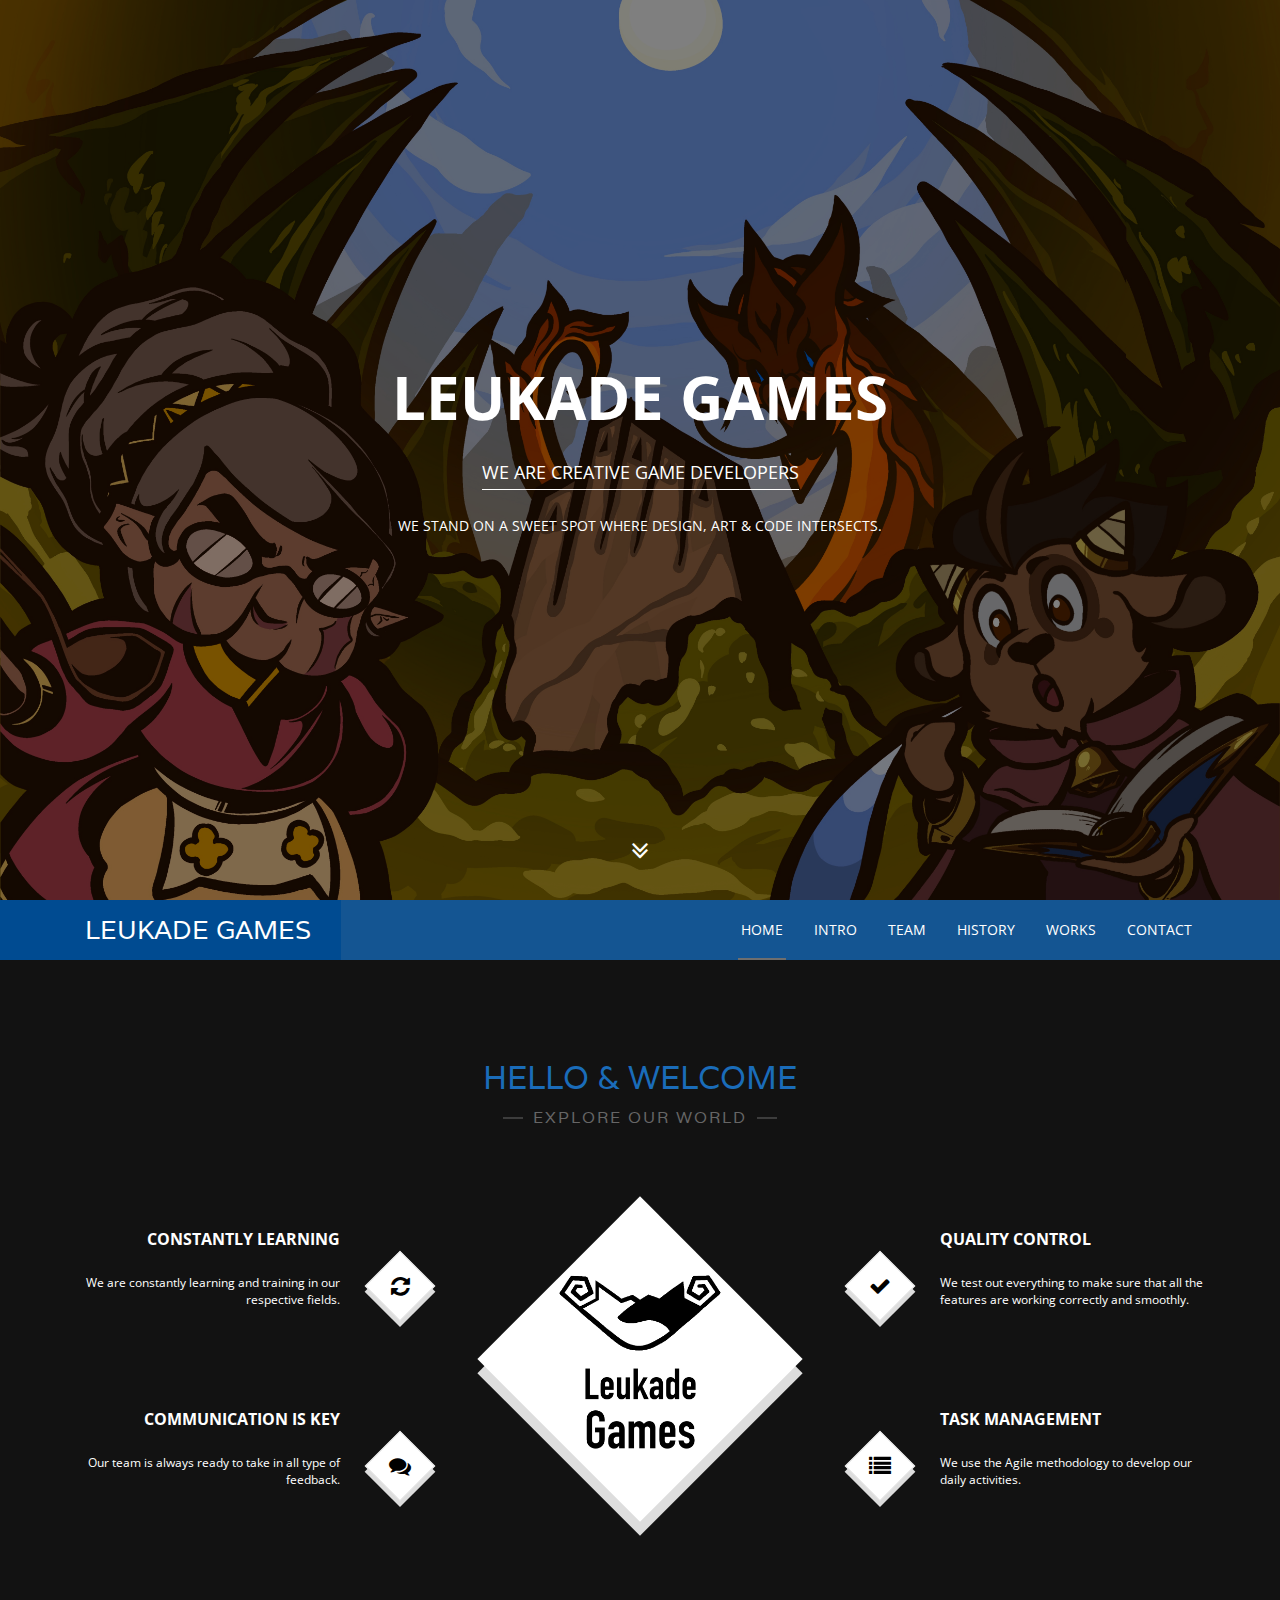
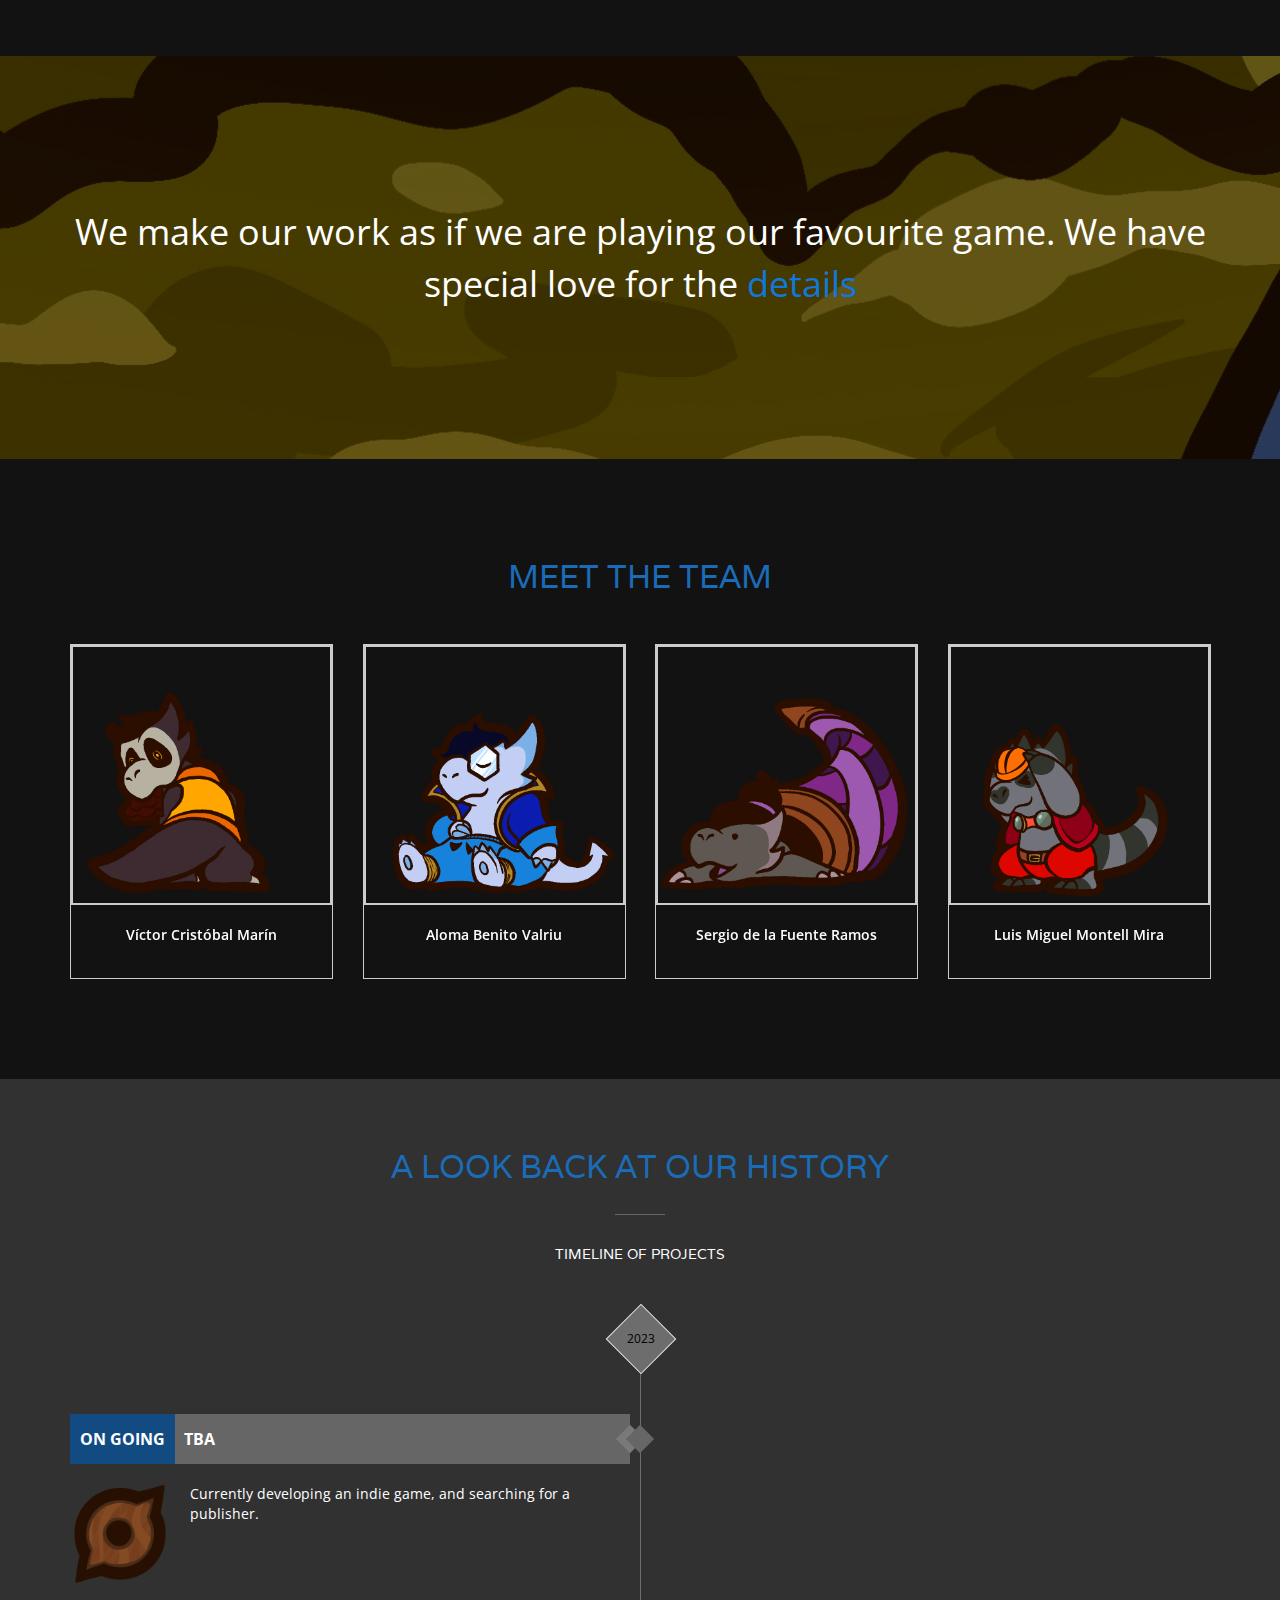
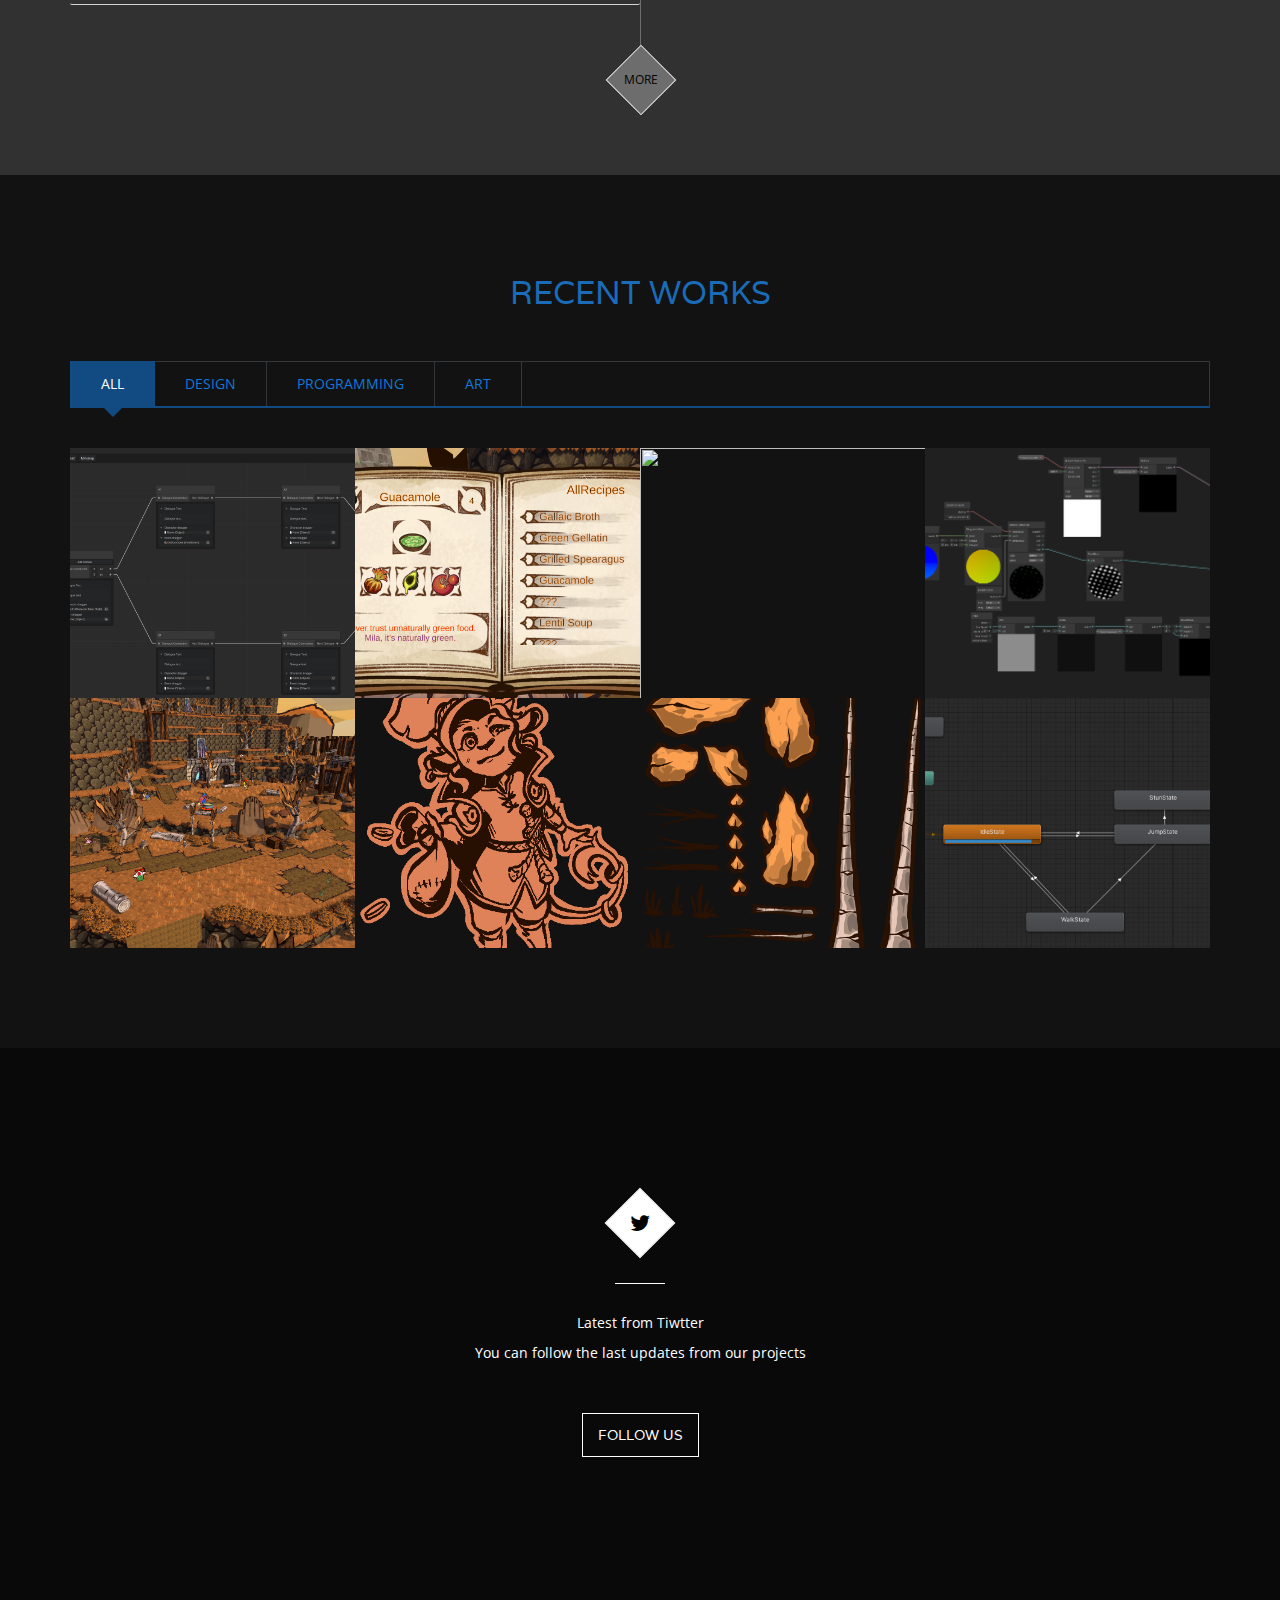
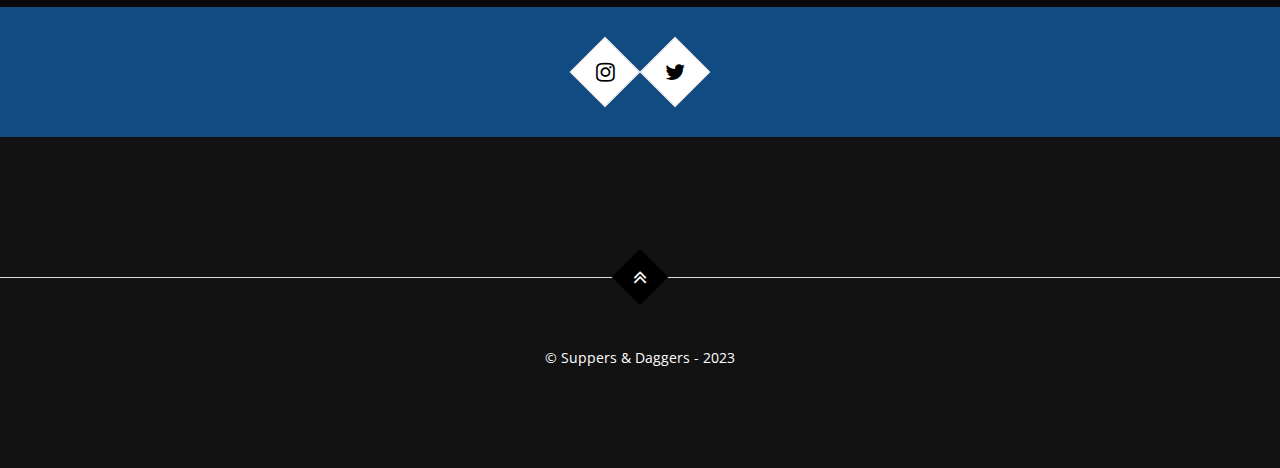
==== index.html @ 5204b0ca "Publish of the web" ====
<!DOCTYPE html>
<html lang="en">
<head>

    <!-- Basic Page Needs
    ================================================== -->
    <meta http-equiv="Content-Type" content="text/html; charset=utf-8">
    <meta http-equiv="X-UA-Compatible" content="IE=edge">

    <title>Leukade Games</title>

    <meta name="description" content="">
    <meta name="author" content="">
    <meta name="keywords" content="">

    <!-- Mobile Specific Metas
    ================================================== -->
    <meta name="viewport" content="width=device-width, minimum-scale=1.0">
    <meta name="apple-mobile-web-app-capable" content="yes">

    <!-- Fonts -->
    <link href="https://fonts.googleapis.com/css?family=Open+Sans:300,400,600,700|Varela" rel="stylesheet">

    <!-- Favicon
    ================================================== -->
    <!-- <link rel="apple-touch-icon" sizes="144x144" href="assets/img/apple-touch-icon.png"> -->
    <!-- <link rel="icon" type="image/png" sizes="32x32" href="assets/img/favicon-32x32.png"> -->
    <!-- <link rel="icon" type="image/png" sizes="16x16" href="assets/img/favicon-16x16.png"> -->
    <link rel="icon" sizes="16x16" href="assets/img/favicon.ico">
    <!-- <link rel="manifest" href="assets/img/manifest.json"> -->
    <meta name="theme-color" content="#ffffff">

    <!-- Stylesheets
    ================================================== -->
    <!-- Bootstrap core CSS -->
    <link rel="stylesheet" href="assets/css/bootstrap.min.css" />

    <!-- Font Awesome core CSS -->
    <link rel="stylesheet" href="assets/css/font-awesome.min.css" />
    
    <!-- Custom CSS -->
    <link rel="stylesheet" href="assets/css/style.css">

    <!-- HTML5 shim and Respond.js IE8 support of HTML5 elements and media queries -->
    <!--[if lt IE 9]>
    <script src="https://oss.maxcdn.com/libs/html5shiv/3.7.0/html5shiv.js"></script>
    <script src="https://oss.maxcdn.com/libs/respond.js/1.4.2/respond.min.js"></script>
    <![endif]-->

</head>
<body>

    <!-- Hero Section, Background Image change in css -->
    <div id="top" class="hero background-overlay">
    
        <!-- Name & Description -->
        <div class="hero-content">
            <h1>Leukade Games</h1>
            <p class="hero-job"><span>WE ARE CREATIVE GAME DEVELOPERS</span></p>
            <p class="hero-job-desc">WE STAND ON A SWEET SPOT WHERE DESIGN, ART &amp; CODE INTERSECTS. </p>

        </div><!-- /.hero-content -->

        <div class="hero-arrow page-scroll home-arrow-down">
            <a class="" href="#intro"><i class="fa fa-angle-double-down" aria-hidden="true"></i></a>
        </div><!-- /.hero-arrow -->

    </div><!-- /.hero -->
    <!-- End Hero -->

    <!-- Header -->
    <header id="masthead" class="site-header">
        <nav id="primary-navigation" class="site-navigation" data-spy="affix">
            <div class="container">
                <div class="navbar-header page-scroll">

                    <button type="button" class="navbar-toggle collapsed" data-toggle="collapse" data-target="#portfolio-perfect-collapse" aria-expanded="false" >
                        <span class="icon-bar"></span>
                        <span class="icon-bar"></span>
                        <span class="icon-bar"></span>
                    </button>
                    
                    <!-- Name -->
                    <div class="page-scroll site-logo">
                        <a href="#top">Leukade Games</a>
                    </div>

                </div><!-- /.navbar-header -->

                <div class="main-menu collapse navbar-collapse" id="portfolio-perfect-collapse">

                    <!-- Navigation -->
                    <ul class="nav navbar-nav navbar-right">

                        <li class="page-scroll"><a href="#top">Home</a></li>
                        <li class="page-scroll"><a href="#intro">Intro</a></li>
                        <!-- <li class="page-scroll"><a href="#about">About</a></li> -->
                        <!-- <li class="page-scroll"><a href="#services">Services</a></li> -->
                        <li class="page-scroll"><a href="#team">Team</a></li>
                        <li class="page-scroll"><a href="#history">History</a></li>
                        <li class="page-scroll"><a href="#works">Works</a></li>
                        <li class="page-scroll"><a href="#contact">Contact</a></li>
                        
                    </ul><!-- /.navbar-nav -->

                </div><!-- /.navbar-collapse -->
            </div>
        </nav><!-- /.primary-navigation -->
    </header><!-- /#header -->
    <!-- End Header -->

    <!-- Main content -->
    <main id="main" class="site-main">

        <!-- Hello section -->
		<section class="site-section section-hello" id="intro">
			<div class="container">
				<h2>HELLO &amp; WELCOME</h2>
				<p class="section-subtitle"><span>EXPLORE OUR WORLD</span></p>
				<div class="row">
					<div class="col-sm-4">
						<div class="main-service text-right">
							<div class="rectangle">
								<i class="fa fa-refresh" aria-hidden="true"></i>
							</div><!-- /.rectangle -->
							<h3>Constantly Learning</h3>
							<p>We are constantly learning and training in our respective fields.</p>
						</div><!-- /.main-service -->
                        <div class="main-service text-right">
                            <div class="rectangle">
                                <i class="fa fa-comments" aria-hidden="true"></i>
                            </div>
                            <h3>Communication Is Key</h3>
                            <p>Our team is always ready to take in all type of feedback.</p>
                        </div><!-- /.main-service -->
					</div>
					<div class="col-sm-4">
						<div class="big-rectangle">
							<img width="90%" src="assets/img/leukade-logo.PNG" alt="">
						</div><!-- /.big-rectangle -->
					</div>
					<div class="col-sm-4">
                        <div class="main-service text-left">
                            <div class="rectangle">
                                <i class="fa fa-check" aria-hidden="true"></i>
                            </div>
                            <h3>Quality Control</h3>
                            <p>We test out everything to make sure that all the features are working correctly and smoothly.</p>
                        </div><!-- /.main-service -->
						<div class="main-service text-left">
							<div class="rectangle">
								<i class="fa fa-list" aria-hidden="true"></i>
							</div><!-- /.rectangle -->
							<h3>Task Management</h3>
							<p>We use the Agile methodology to develop our daily activities.</p>
						</div><!-- /.main-service -->
					</div>
				</div>
			</div>
		</section><!-- /.section-hello -->
        <!-- End Hello section -->

        <!-- Quote section -->
		<section class="section-background section-quote background-overlay text-center">
			<div class="container">
				<p>We make our work as if we are playing our favourite game. We have special love for the <span>details</span></p>
			</div>
		</section><!-- /.section-quote -->
        <!-- End Quote section -->

        <!-- Team section -->
        <section class="site-section section-team" id="team">
            <div class="container">
                <h2>MEET THE TEAM</h2>
                <!-- <p class="section-subtitle"><span>This is the team that is working with me</span></p> -->
                
                <div class="team">
                    <div class="row">   
                        <!-- Team Member --> 
                        <div class="col-md-3 col-xs-6">
                            <div class="team-member">
                                <div class="flipper">
                                    <div class="team-member-front">
                                        <div class="team-member-thumb">
                                            <img src="assets/img/employee-1.png" class="img-res" alt="">
                                        </div>  <!-- /.team-member-thumb -->
                                        <p class="team-member-front-name">Víctor Cristóbal Marín</p>
                                    </div><!-- /.team-member-front -->
                                    <div class="team-member-back">
                                        <div class="team-member-info">
                                            <h3 class="team-member-back-name">VÍCTOR CRISTÓBAL MARÍN</h3>
                                            <p class="team-member-back-position">Game Designer & Artist</p>
                                            <p class="team-member-back-info">WAH!</p>
                                            <div class="social-icons small">
                                                <!-- <a href="#" class="rectangle"><i class="fa fa-facebook"></i></a> -->
                                                <!-- <a href="#" class="rectangle"><i class="fa fa-twitter"></i></a> -->
                                                <a href="https://www.linkedin.com/in/víctor-cristóbal-31164023a/" class="rectangle"><i class="fa fa-linkedin"></i></a>
                                                <!-- <a href="#" class="rectangle"><i class="fa fa-dribbble"></i></a> -->
                                            </div>
                                        </div><!-- /.team-member-back-info -->
                                    </div><!-- /.team-member-back -->  
                                </div>         
                            </div><!-- /.team-member -->       
                        </div>
                        <!-- Team Member --> 
                        <div class="col-md-3 col-xs-6">
                            <div class="team-member">
                                <div class="flipper">
                                    <div class="team-member-front">
                                        <div class="team-member-thumb">
                                            <img src="assets/img/employee-2.png" class="img-res" alt="">
                                        </div>  <!-- /.team-member-thumb -->
                                        <p class="team-member-front-name">Aloma Benito Valriu</p>
                                    </div><!-- /.team-member-front -->
                                    <div class="team-member-back">
                                        <div class="team-member-info">
                                            <h3 class="team-member-back-name">ALOMA BENITO VALRIU</h3>
                                            <p class="team-member-back-position">Game Designer &amp; Narrative Designer</p>
                                            <p class="team-member-back-info">WAH!</p>
                                            <div class="social-icons small">
                                                <!-- <a href="#" class="rectangle"><i class="fa fa-facebook"></i></a> -->
                                                <!-- <a href="#" class="rectangle"><i class="fa fa-twitter"></i></a> -->
                                                <a href="https://www.linkedin.com/in/aloma-benito-valriu-0a3013254/" class="rectangle"><i class="fa fa-linkedin"></i></a>
                                                <!-- <a href="#" class="rectangle"><i class="fa fa-dribbble"></i></a> -->
                                            </div>
                                        </div><!-- /.team-member-back-info -->
                                    </div><!-- /.team-member-back -->  
                                </div>         
                            </div><!-- /.team-member -->       
                        </div>
                        <!-- Team Member --> 
                        <div class="col-md-3 col-xs-6">
                            <div class="team-member">
                                <div class="flipper">
                                    <div class="team-member-front">
                                        <div class="team-member-thumb">
                                            <img src="assets/img/employee-3.png" class="img-res" alt="">
                                        </div>  <!-- /.team-member-thumb -->
                                        <p class="team-member-front-name">Sergio de la Fuente Ramos</p>
                                    </div><!-- /.team-member-front -->
                                    <div class="team-member-back">
                                        <div class="team-member-info">
                                            <h3 class="team-member-back-name">SERGIO DE LA FUENTE RAMOS</h3>
                                            <p class="team-member-back-position">Game Programmer & Game Designer</p>
                                            <p class="team-member-back-info">WAH!</p>
                                            <div class="social-icons small">
                                                <!-- <a href="#" class="rectangle"><i class="fa fa-facebook"></i></a> -->
                                                <!-- <a href="#" class="rectangle"><i class="fa fa-twitter"></i></a> -->
                                                <a href="https://www.linkedin.com/in/sergio-de-la-fuente-ramos-8739a3211/" class="rectangle"><i class="fa fa-linkedin"></i></a>
                                                <!-- <a href="#" class="rectangle"><i class="fa fa-dribbble"></i></a> -->
                                            </div>
                                        </div><!-- /.team-member-back-info -->
                                    </div><!-- /.team-member-back -->  
                                </div>         
                            </div><!-- /.team-member -->       
                        </div>
                        <!-- Team Member --> 
                        <div class="col-md-3 col-xs-6">
                            <div class="team-member">
                                <div class="flipper">
                                    <div class="team-member-front">
                                        <div class="team-member-thumb">
                                            <img src="assets/img/employee-4.png" class="img-res" alt="">
                                        </div>  <!-- /.team-member-thumb -->
                                        <p class="team-member-front-name">Luis Miguel Montell Mira</p>
                                    </div><!-- /.team-member-front -->
                                    <div class="team-member-back">
                                        <div class="team-member-info">
                                            <h3 class="team-member-back-name">LUIS MIGUEL MONTELL MIRA</h3>
                                            <p class="team-member-back-position">Game Programmer</p>
                                            <p class="team-member-back-info">WAH!</p>
                                            <div class="social-icons small">
                                                <!-- <a href="#" class="rectangle"><i class="fa fa-facebook"></i></a> -->
                                                <!-- <a href="#" class="rectangle"><i class="fa fa-twitter"></i></a> -->
                                                <a href="https://www.linkedin.com/in/luis-miguel-montell-mira-256941230/" class="rectangle"><i class="fa fa-linkedin"></i></a>
                                                <!-- <a href="#" class="rectangle"><i class="fa fa-dribbble"></i></a> -->
                                            </div>
                                        </div><!-- /.team-member-back-info -->
                                    </div><!-- /.team-member-back -->  
                                </div>         
                            </div><!-- /.team-member -->       
                        </div>
                    </div>
                </div><!-- /.team -->   
            </div>
        </section><!-- /.section-team -->
        <!-- End Team section -->

        <!-- History section --> 
        <section class="site-section section-history" id="history">
            <div class="container">          
                <div class="text-center section-diff-title">     
                    <h2>A Look Back At Our History</h2>
                    <p>Timeline Of Projects</p>
                </div> 
                <!-- Timeline --> 
                <ul class="timeline">
                    <!-- Timeline badge --> 
                    <li class="timeline-start">
                        <div class="rectangle"><span>2023</span></div>
                    </li><!-- /.timeline-start -->

                    <!-- Timeline job & description  --> 
                    <li>
                        <div class="rectangle timeline-rectangle"></div>
                        <div class="timeline-panel">
                            <div class="timeline-heading">
                                <div class="timeline-date">
                                    <p>On going</p>
                                </div><!-- /.timeline-date -->
                                <div class="timeline-position">
                                    <p>TBA</p>
                                </div><!-- /.timeline-position -->
                            </div><!-- /.timeline-heading -->
                            <div class="timeline-body">
                                <div class="timeline-body-thumb">
                                    <img src="assets/img/AppIcon.png" class="img-res" alt="">
                                </div><!-- /.timeline-body-thumb -->
                                <p>Currently developing an indie game, and searching for a publisher.</p>
                            </div><!-- /.timeline-body -->
                        </div><!-- /.timeline-panel -->
                    </li>

                    <!-- Timeline Badge  --> 
                    <li class="timeline-end">
                        <div class="rectangle"><span>More</span></div>
                    </li><!-- /.timeline-end -->
                </ul><!-- /.timeline -->
            </div>
        </section><!-- /.section-history -->
        <!-- End History section --> 

        <!-- Portfolio/Works section --> 
        <section class="site-section section-works" id="works">
            <div class="container">
                <h2>RECENT WORKS</h2>
                <!-- <p class="section-subtitle"><span>OUR CLIENTS LOVE US! READ WHAT THEY HAVE TO SAY</span></p> -->

                <div class="portfolio">
                    <ul class="portfolio-sorting list-inline">
                        <li><a href="#" class=" active" data-group="all">all</a></li>
                        <li><a href="#" class="" data-group="design">Design</a></li>
                        <li><a href="#" class="" data-group="programming">Programming</a></li>
                        <li><a href="#" class="" data-group="art">Art</a></li>
                    </ul><!-- /.portfolio-sorting  -->

                    <div id="grid">
                        
                        <!-- Portfolio item --> 
                        <div class="col-md-3 col-sm-4 col-xs-6" data-groups='["programming"]'>
                            <div class="portfolio-item">
                                <div class="portfolio-item-thumb">
                                    <img src="assets/img/DialogueGraph.png" alt="" class="img-res">
                                    <!-- <a href="#" class="rectangle" data-toggle="modal" data-target="#portfolioItem1">
                                        <i class="fa fa-plus"></i>
                                    </a> -->
                                </div><!-- /.portfolio-item-thumb  -->
                                <div class="portfolio-info">
                                    <h3>Dialogue System</h3>
                                    <p>Programming</p>
                                </div><!-- /.portfolio-info  -->
                            </div>
                        </div><!-- /.col-md-3  -->
                        <!-- Portfolio item -->
                        <div class="col-md-3 col-sm-4 col-xs-6" data-groups='["design"]'>
                            <div class="portfolio-item">
                                <div class="portfolio-item-thumb">
                                    <img src="assets/img/UIDesign.png" alt="" class="img-res">
                                    <!-- <a href="#" class="rectangle" data-toggle="modal" data-target="#portfolioItem3">
                                        <i class="fa fa-plus"></i>
                                    </a> -->
                                </div><!-- /.portfolio-item-thumb  -->
                                <div class="portfolio-info">
                                    <h3>UI Design</h3>
                                    <p>Design</p>
                                </div><!-- /.portfolio-info  -->
                            </div>
                        </div><!-- /.col-md-3  -->
                        <div class="col-md-3 col-sm-4 col-xs-6" data-groups='["art"]'>
                            <div class="portfolio-item">
                                <div class="portfolio-item-thumb">
                                    <img src="assets/img/Sprite.png" alt="" class="img-res">
                                    <!-- <a href="#" class="rectangle" data-toggle="modal" data-target="#portfolioItem6">
                                        <i class="fa fa-plus"></i>
                                    </a> -->
                                </div><!-- /.portfolio-item-thumb  -->
                                <div class="portfolio-info">
                                    <h3>Sprites</h3>
                                    <p>Art</p>
                                </div><!-- /.portfolio-info  -->
                            </div>
                        </div><!-- /.col-md-3  -->
                        <!-- Portfolio item -->
                        <div class="col-md-3 col-sm-4 col-xs-6" data-groups='["programming"]'>
                            <div class="portfolio-item">
                                <div class="portfolio-item-thumb">
                                    <img src="assets/img/Shaders.png" alt="" class="img-res">
                                    <!-- <a href="#" class="rectangle" data-toggle="modal" data-target="#portfolioItem4">
                                        <i class="fa fa-plus"></i>
                                    </a> -->
                                </div><!-- /.portfolio-item-thumb  -->
                                <div class="portfolio-info">
                                    <h3>Shaders</h3>
                                    <p>Programming</p>
                                </div><!-- /.portfolio-info  -->
                            </div>
                        </div><!-- /.col-md-3  -->
                        <!-- Portfolio item -->
                        <div class="col-md-3 col-sm-4 col-xs-6" data-groups='["design"]'>
                            <div class="portfolio-item">
                                <div class="portfolio-item-thumb">
                                    <img src="assets/img/World Building.png" alt="" class="img-res">
                                    <!-- <a href="#" class="rectangle" data-toggle="modal" data-target="#portfolioItem5">
                                        <i class="fa fa-plus"></i>
                                    </a> -->
                                </div><!-- /.portfolio-item-thumb  -->
                                <div class="portfolio-info">
                                    <h3>World Building</h3>
                                    <p>Design</p>
                                </div><!-- /.portfolio-info  -->
                            </div>
                        </div><!-- /.col-md-3  -->
                        <!-- Portfolio item -->
                        <div class="col-md-3 col-sm-4 col-xs-6" data-groups='["art"]'>
                            <div class="portfolio-item">
                                <div class="portfolio-item-thumb">
                                    <img src="assets/img/Concepts.png" alt="" class="img-res">
                                    <!-- <a href="#" class="rectangle" data-toggle="modal" data-target="#portfolioItem6">
                                        <i class="fa fa-plus"></i>
                                    </a> -->
                                </div><!-- /.portfolio-item-thumb  -->
                                <div class="portfolio-info">
                                    <h3>Concepts</h3>
                                    <p>Art</p>
                                </div><!-- /.portfolio-info  -->
                            </div>
                        </div><!-- /.col-md-3  -->
                        <!-- Portfolio item -->
                        <div class="col-md-3 col-sm-4 col-xs-6" data-groups='["art"]'>
                            <div class="portfolio-item">
                                <div class="portfolio-item-thumb">
                                    <img src="assets/img/Environment.png" alt="" class="img-res">
                                    <!-- <a href="#" class="rectangle" data-toggle="modal" data-target="#portfolioItem7">
                                        <i class="fa fa-plus"></i>
                                    </a> -->
                                </div><!-- /.portfolio-item-thumb  -->
                                <div class="portfolio-info">
                                    <h3>Environment</h3>
                                    <p>Art</p>
                                </div><!-- /.portfolio-info  -->
                            </div>
                        </div><!-- /.col-md-3  -->
                        <!-- Portfolio item -->
                        <div class="col-md-3 col-sm-4 col-xs-6" data-groups='["programming"]'>
                            <div class="portfolio-item">
                                <div class="portfolio-item-thumb">
                                    <img src="assets/img/Animator.png" alt="" class="img-res">
                                    <!-- <a href="#" class="rectangle" data-toggle="modal" data-target="#portfolioItem8">
                                        <i class="fa fa-plus"></i>
                                    </a> -->
                                </div><!-- /.portfolio-item-thumb  -->
                                <div class="portfolio-info">
                                    <h3>Animator</h3>
                                    <p>Programming</p>
                                </div><!-- /.portfolio-info  -->
                            </div>
                        </div><!-- /.col-md-3  -->

                    </div><!-- /#grid -->
                </div>
            </div>
        </section><!-- /.section-works -->
        <!-- End Works section --> 

        <!-- Twitter section --> 
        <section class="section-background section-twitter background-overlay text-center">
            <div class="container">
                <div class="rectangle">
                    <i class="fa fa-twitter"></i>
                </div>
                <p>Latest from Tiwtter</p>
                <p>You can follow the last updates from our projects</p>
                <a href="https://x.com/Suppers_Daggers?s=20" class="btn btn-inverted">follow us</a>
            </div>
        </section><!-- /.section-twitter-->
        <!-- End Twitter section --> 

        <!-- Contacts section --> 
        <!-- <section class="site-section section-contact" id="contact">
            <div class="container">
                <h2>CONTACT US</h2>
                <div class="row">
                    <form>
                        <div class="col-md-4">
                            <input class="form-control" type="text" placeholder="Name" required>
                        </div>
                        <div class="col-md-4">
                            <input class="form-control" type="email" placeholder="Email" required>
                        </div>
                        <div class="col-md-4">
                            <input class="form-control" type="text" placeholder="Subject" required>
                        </div>
                        <div class="col-sm-12">
                            <textarea class="form-control" placeholder="Your Message"  required></textarea>
                        </div>

                        <div class="col-sm-12">
                            <button class="btn btn-inverted">Send Message</button>
                        </div>  
                    </form>
                </div>
            </div>
        </section> -->
        <!-- /.section-contact-->
        <!-- End Contacts section --> 
        
        <!-- Social Networks section --> 
        <section class="section-networks blue-bg">
            <div class="container">
                <!-- <a href="#" class="rectangle">
                    <i class="fa fa-facebook"></i>
                </a> -->
                <a href="https://www.instagram.com/suppers_daggers/?utm_source=ig_web_button_share_sheet&igshid=YzAwZjE1ZTI0Zg==" class="rectangle">
                    <i class="fa fa-instagram"></i>
                </a>
                <a href="https://x.com/Suppers_Daggers?s=20" class="rectangle">
                    <i class="fa fa-twitter"></i>
                </a>
                <!-- <a href="" class="rectangle">
                    <i class="fa fa-youtube-play"></i>
                </a> -->
                <!-- <a href="#" class="rectangle">
                    <i class="fa fa-envelope"></i>
                </a>
                <a href="#" class="rectangle">
                    <i class="fa fa-dribbble"></i>
                </a> -->
            </div>
        </section><!-- /.section-networks-->
        <!-- End Social Networks section --> 

    </main><!-- /#main -->
    <!-- End Main content -->

    <!-- Footer --> 
    <footer id="colophon" class="site-footer">

        <div class="container-fluid">
            <div class="page-scroll">
                <a href="#top" class="rectangle">
                    <i class="fa fa-angle-double-up"></i>
                </a>
            </div>

        </div>

        <div class="container text-center">
            <p class="copyright">&copy; Suppers & Daggers - 2023</p>
        </div>

    </footer>
    <!-- /#footer -->
    <!-- End Footer --> 

    <!-- Modals -->
    <div id="portfolioItem1" class="modal fade fade-scale" role="dialog">
        <div class="modal-dialog">
            <div class="modal-content">
                <div class="modal-header">
                    <a class="rectangle" data-dismiss="modal"><i class="fa fa-times"></i></a>
                    <img class="img-res" src="assets/img/portfolio-1.jpg" alt="">
                </div>
                <div class="modal-body">
                    <h4 class="modal-title">Project title</h4>
                    <p>Lorem ipsum dolor sit amet, consectetur adipiscing elit. Donec commodo finibus tristique. Maecenas dignissim condimentum sem eu tincidunt. Curabitur in dui quis magna vestibulum pulvinar a ut urna. Nam pellentesque mattis urna. Aenean eget lectus sit amet turpis facilisis consectetur quis vel ante. Integer in massa ut nibh ultricies sagittis imperdiet in ante. Nam sed turpis vel ante placerat feugiat ac tempus magna. Nam aliquet ullamcorper dolor non hendrerit.</p>
                </div>
                <div class="modal-footer">
                    <a href="#" class="btn">Visit Page</a>
                </div>
            </div><!-- /.modal-content -->
        </div><!-- /.modal-dialog -->
    </div><!-- /.modal -->

    <div id="portfolioItem2" class="modal fade fade-scale" role="dialog">
        <div class="modal-dialog">
            <div class="modal-content">
                <div class="modal-header">
                    <a class="rectangle" data-dismiss="modal"><i class="fa fa-times"></i></a>
                    <img class="img-res" src="assets/img/portfolio-2.jpg" alt="">
                </div>
                <div class="modal-body">
                    <h4 class="modal-title">Project title</h4>
                    <p>Lorem ipsum dolor sit amet, consectetur adipiscing elit. Donec commodo finibus tristique. Maecenas dignissim condimentum sem eu tincidunt. Curabitur in dui quis magna vestibulum pulvinar a ut urna. Nam pellentesque mattis urna. Aenean eget lectus sit amet turpis facilisis consectetur quis vel ante. Integer in massa ut nibh ultricies sagittis imperdiet in ante. Nam sed turpis vel ante placerat feugiat ac tempus magna. Nam aliquet ullamcorper dolor non hendrerit.</p>
                </div>
                <div class="modal-footer">
                    <a href="#" class="btn">Visit Page</a>
                </div>
            </div><!-- /.modal-content -->
        </div><!-- /.modal-dialog -->
    </div><!-- /.modal -->

    <div id="portfolioItem3" class="modal fade fade-scale" role="dialog">
        <div class="modal-dialog">
            <div class="modal-content">
                <div class="modal-header">
                    <a class="rectangle" data-dismiss="modal"><i class="fa fa-times"></i></a>
                    <img class="img-res" src="assets/img/portfolio-4.jpg" alt="">
                </div>
                <div class="modal-body">
                    <h4 class="modal-title">Project title</h4>
                    <p>Lorem ipsum dolor sit amet, consectetur adipiscing elit. Donec commodo finibus tristique. Maecenas dignissim condimentum sem eu tincidunt. Curabitur in dui quis magna vestibulum pulvinar a ut urna. Nam pellentesque mattis urna. Aenean eget lectus sit amet turpis facilisis consectetur quis vel ante. Integer in massa ut nibh ultricies sagittis imperdiet in ante. Nam sed turpis vel ante placerat feugiat ac tempus magna. Nam aliquet ullamcorper dolor non hendrerit.</p>
                </div>
                <div class="modal-footer">
                    <a href="#" class="btn">Visit Page</a>
                </div>
            </div><!-- /.modal-content -->
        </div><!-- /.modal-dialog -->
    </div><!-- /.modal -->

    <div id="portfolioItem4" class="modal fade fade-scale" role="dialog">
        <div class="modal-dialog">
            <div class="modal-content">
                <div class="modal-header">
                    <a class="rectangle" data-dismiss="modal"><i class="fa fa-times"></i></a>
                    <img class="img-res" src="assets/img/portfolio-3.jpg" alt="">
                </div>
                <div class="modal-body">
                    <h4 class="modal-title">Project title</h4>
                    <p>Lorem ipsum dolor sit amet, consectetur adipiscing elit. Donec commodo finibus tristique. Maecenas dignissim condimentum sem eu tincidunt. Curabitur in dui quis magna vestibulum pulvinar a ut urna. Nam pellentesque mattis urna. Aenean eget lectus sit amet turpis facilisis consectetur quis vel ante. Integer in massa ut nibh ultricies sagittis imperdiet in ante. Nam sed turpis vel ante placerat feugiat ac tempus magna. Nam aliquet ullamcorper dolor non hendrerit.</p>
                </div>
                <div class="modal-footer">
                    <a href="#" class="btn">Visit Page</a>
                </div>
            </div><!-- /.modal-content -->
        </div><!-- /.modal-dialog -->
    </div><!-- /.modal -->

    <div id="portfolioItem5" class="modal fade fade-scale" role="dialog">
        <div class="modal-dialog">
            <div class="modal-content">
                <div class="modal-header">
                    <a class="rectangle" data-dismiss="modal"><i class="fa fa-times"></i></a>
                    <img class="img-res" src="assets/img/portfolio-5.jpg" alt="">
                </div>
                <div class="modal-body">
                    <h4 class="modal-title">Project title</h4>
                    <p>Lorem ipsum dolor sit amet, consectetur adipiscing elit. Donec commodo finibus tristique. Maecenas dignissim condimentum sem eu tincidunt. Curabitur in dui quis magna vestibulum pulvinar a ut urna. Nam pellentesque mattis urna. Aenean eget lectus sit amet turpis facilisis consectetur quis vel ante. Integer in massa ut nibh ultricies sagittis imperdiet in ante. Nam sed turpis vel ante placerat feugiat ac tempus magna. Nam aliquet ullamcorper dolor non hendrerit.</p>
                </div>
                <div class="modal-footer">
                    <a href="#" class="btn">Visit Page</a>
                </div>
            </div><!-- /.modal-content -->
        </div><!-- /.modal-dialog -->
    </div><!-- /.modal -->

    <div id="portfolioItem6" class="modal fade fade-scale" role="dialog">
        <div class="modal-dialog">
            <div class="modal-content">
                <div class="modal-header">
                    <a class="rectangle" data-dismiss="modal"><i class="fa fa-times"></i></a>
                    <img class="img-res" src="assets/img/portfolio-6.jpg" alt="">
                </div>
                <div class="modal-body">
                    <h4 class="modal-title">Project title</h4>
                    <p>Lorem ipsum dolor sit amet, consectetur adipiscing elit. Donec commodo finibus tristique. Maecenas dignissim condimentum sem eu tincidunt. Curabitur in dui quis magna vestibulum pulvinar a ut urna. Nam pellentesque mattis urna. Aenean eget lectus sit amet turpis facilisis consectetur quis vel ante. Integer in massa ut nibh ultricies sagittis imperdiet in ante. Nam sed turpis vel ante placerat feugiat ac tempus magna. Nam aliquet ullamcorper dolor non hendrerit.</p>
                </div>
                <div class="modal-footer">
                    <a href="#" class="btn">Visit Page</a>
                </div>
            </div><!-- /.modal-content -->
        </div><!-- /.modal-dialog -->
    </div><!-- /.modal -->

    <div id="portfolioItem7" class="modal fade fade-scale" role="dialog">
        <div class="modal-dialog">
            <div class="modal-content">
                <div class="modal-header">
                    <a class="rectangle" data-dismiss="modal"><i class="fa fa-times"></i></a>
                    <img class="img-res" src="assets/img/portfolio-7.jpg" alt="">
                </div>
                <div class="modal-body">
                    <h4 class="modal-title">Project title</h4>
                    <p>Lorem ipsum dolor sit amet, consectetur adipiscing elit. Donec commodo finibus tristique. Maecenas dignissim condimentum sem eu tincidunt. Curabitur in dui quis magna vestibulum pulvinar a ut urna. Nam pellentesque mattis urna. Aenean eget lectus sit amet turpis facilisis consectetur quis vel ante. Integer in massa ut nibh ultricies sagittis imperdiet in ante. Nam sed turpis vel ante placerat feugiat ac tempus magna. Nam aliquet ullamcorper dolor non hendrerit.</p>
                </div>
                <div class="modal-footer">
                    <a href="#" class="btn">Visit Page</a>
                </div>
            </div><!-- /.modal-content -->
        </div><!-- /.modal-dialog -->
    </div><!-- /.modal -->

    <div id="portfolioItem8" class="modal fade fade-scale" role="dialog">
        <div class="modal-dialog">
            <div class="modal-content">
                <div class="modal-header">
                    <a class="rectangle" data-dismiss="modal"><i class="fa fa-times"></i></a>
                    <img class="img-res" src="assets/img/portfolio-8.jpg" alt="">
                </div>
                <div class="modal-body">
                    <h4 class="modal-title">Project title</h4>
                    <p>Lorem ipsum dolor sit amet, consectetur adipiscing elit. Donec commodo finibus tristique. Maecenas dignissim condimentum sem eu tincidunt. Curabitur in dui quis magna vestibulum pulvinar a ut urna. Nam pellentesque mattis urna. Aenean eget lectus sit amet turpis facilisis consectetur quis vel ante. Integer in massa ut nibh ultricies sagittis imperdiet in ante. Nam sed turpis vel ante placerat feugiat ac tempus magna. Nam aliquet ullamcorper dolor non hendrerit.</p>
                </div>
                <div class="modal-footer">
                    <a href="#" class="btn">Visit Page</a>
                </div>
            </div><!-- /.modal-content -->
        </div><!-- /.modal-dialog -->
    </div><!-- /.modal -->

    <!-- Bootstrap core JavaScript
    ================================================== -->
    <!-- Placed at the end of the document so the pages load faster -->
    <!-- jQuery core js | Do not Delete -->
    <script src="assets/js/jquery.min.js"></script>

    <!-- Bootstrap core js | Do not Delete -->
    <script src="assets/js/bootstrap.min.js"></script>

    <!-- Bootstrap progressbar JS -->
    <script src="assets/js/bootstrap-progressbar.min.js"></script>

    <!-- Count To JS -->
    <script src="assets/js/jquery.countTo.min.js"></script>

    <!-- Easing JS -->
    <script src="assets/js/jquery.easing.min.js"></script>

    <!-- Shuffle JS -->
    <script src="assets/js/jquery.shuffle.min.js"></script>

    <!-- Slick Carousel JS -->
    <script src="assets/js/slick.min.js"></script>

    <!-- Touchswipe JS -->
    <script src="assets/js/touchswipe.min.js"></script>

    <!-- Custom JS -->
    <script src="assets/js/script.js"></script>
  
</body>
</html>
---- assets/css/style.css ----
/*
 * Theme Name: Pixel Perfect Portfolio
 * Author: Pixel Perfect
 * Author URI/Mail: pixelperfectmk@gmail.com
 * Version: 1.0
 */


/* CUSTOM RESETS
================================================== */
a, button {
  -webkit-transition: all 0.25s ease-in-out;
  -o-transition: all 0.25s ease-in-out;
  -moz-transition: all 0.25s ease-in-out;
  transition: all 0.25s ease-in-out;
  cursor: pointer;
  outline: 0 none;
  color: #1078da;
}

a:hover, a:focus {
  outline: 0 none;
  text-decoration: none;
}

/* LAYOUT
================================================== */
html, body {
  width: 100%;
  height: 100%;
  margin: 0;
  padding: 0;
  font-family: "Open Sans", sans-serif;
  background-color: #121212;
  color: #ffffff;
}

/* 
 * Background colors 
 */
.blue-bg {
  background-color: #124b81;
}

/* 
 * Button
 */
.btn {
  font-family: "Varela", sans-serif;
  background-color: #124b81;
  padding: 0 15px;
  color: #ffffff;
  height: 44px;
  line-height: 42px;
  border-radius: 0;
  border: 1px solid #124b81;
  text-transform: uppercase;
}

.btn-inverted {
  color: #ffffff;
  background-color: transparent;
  border-color: #ffffff;
}

.btn:hover,
.btn:focus {
  color: #ffffff;
  background-color: transparent;
  border-color: #ffffff;
}

.btn-inverted:hover,
.btn-inverted:focus {
  color: #ffffff;
  background-color: #124b81;
  border-color: #124b81;
}

/* 
 * Rectangle 
 */
.rectangle,
.big-rectangle {
  display: inline-block;
  width: 50px;
  height: 50px;
  color: black;
  background-color: #ffffff;
  border: 1px solid #dddddd;
  transform: rotate(45deg);
  -webkit-transform: rotate(45deg);
  -moz-transform: rotate(45deg);
  -o-transform: rotate(45deg);
  -ms-transform: rotate(45deg);
  -webkit-box-shadow: 4px 4px 0px 0px #dddddd;
  -o-box-shadow: 4px 4px 0px 0px #dddddd;
  -moz-box-shadow: 4px 4px 0px 0px #dddddd;
  box-shadow: 4px 4px 0px 0px #dddddd;
}

.rectangle i,
.big-rectangle img,
.rectangle span,
.rectangle img {
  position: absolute;
  top: 50%;
  left: 50%;
  font-size: 22px;
  transform: translate(-50%, -50%) rotate(-45deg);
  -webkit-transform: translate(-50%, -50%) rotate(-45deg);
  -moz-transform: translate(-50%, -50%) rotate(-45deg);
  -o-transform: translate(-50%, -50%) rotate(-45deg);
  -ms-transform: translate(-50%, -50%) rotate(-45deg);
}

.big-rectangle {
  position: absolute;
  right: auto;
  top: 50%;
  left: 50%;
  margin: 0 auto;
  width: 230px;
  height: 230px;
  background-color: #ffffff;
  border: 0;
  transform: translate(-50%, -50%) rotate(45deg);
  -webkit-transform: translate(-50%, -50%) rotate(45deg);
  -moz-transform: translate(-50%, -50%) rotate(45deg);
  -o-transform: translate(-50%, -50%) rotate(45deg);
  -ms-transform: translate(-50%, -50%) rotate(45deg);
  -webkit-box-shadow: 10px 10px 0px 0px #dddddd;
  -o-box-shadow: 10px 10px 0px 0px #dddddd;
  -moz-box-shadow: 10px 10px 0px 0px #dddddd;
  box-shadow: 10px 10px 0px 0px #dddddd;
}

.medium-rectangle {
  width: 75px;
  height: 75px;
}

/*
 * Slick Slider
 */
.slick-slider {
  position: relative;
  -khtml-user-select: none;
  -webkit-user-select: none;
  -moz-user-select: none;
  -ms-user-select: none;
  user-select: none;
  -webkit-touch-callout: none;
  -ms-touch-action: pan-y;
  touch-action: pan-y;
  -webkit-tap-highlight-color: transparent;
}

.slick-slider.slick-track, .slick-slider.slick-list {
  transform: translate3d(0, 0, 0);
  -webkit-transform: translate3d(0, 0, 0);
  -moz-transform: translate3d(0, 0, 0);
  -o-transform: translate3d(0, 0, 0);
  -ms-transform: translate3d(0, 0, 0);
}

.slick-list {
  position: relative;
  overflow: hidden;
}

.slick-list:focus, .slick-list:hover {
  outline: none;
}

.slick-list.dragging {
  cursor: pointer;
  cursor: hand;
}

.slick-track:before, .slick-track:after {
  display: table;
  content: '';
}

.slick-track:after {
  clear: both;
}

.slick-loading .slick-track {
  visibility: hidden;
}

.slick-slide {
  display: none;
  float: left;
  height: 100%;
  min-height: 1px;
}

[dir='rtl'] .slick-slide {
  float: right;
}

.slick-slide.slick-loading img {
  display: none;
}

.slick-slide.dragging img {
  pointer-events: none;
}

.slick-initialized .slick-slide {
  display: block;
}

.slick-loading .slick-slide {
  visibility: hidden;
}

.carousel-control.left i,
.review-carousel .slick.rectangle.slick-prev i {
  padding-right: 3px;
}

.carousel-control.right i,
.review-carousel .slick.rectangle.slick-next i {
  padding-left: 3px;
}

/*
 * Social Network
 */
.social-icons.small {
  margin: 50px auto 0;
}

.social-icons.small .rectangle {
  margin: 0 4px;
  width: 30px;
  height: 30px;
  color: black;
}

.social-icons.small .rectangle i {
  font-size: 14px;
  -webkit-transition: all 0.25s ease-in-out;
  -o-transition: all 0.25s ease-in-out;
  -moz-transition: all 0.25s ease-in-out;
  transition: all 0.25s ease-in-out;
}

.social-icons.small .rectangle:hover {
  background-color: #fff; /*Posible cambio*/
}

.social-icons.small .rectangle:hover i {
  color: #196fc0;
}

.social-icons .rectangle {
  box-shadow: none;
  display: inline-block;
}

/* Image responsive */
.img-res {
  display: block;
  width: 100vw;
  height: 100vh;
  max-width: 100%;
  max-height: 100%;
  object-fit: cover;
}

/* HEADER
================================================== */
.site-header {
  height: 60px;
}

.site-logo {
  display: inline-block;
  position: relative;
  padding: 0 30px 0 15px;
  height: 60px;
  background-color: #004b91;
  z-index: 2;
}

.site-logo:before {
  content: '';
  position: absolute;
  width: 2000px;
  height: 100%;
  top: 0;
  right: 0;
  background-color: #004b91;
}

.site-logo a {
  position: relative;
  font-family: "Varela", sans-serif;
  display: inline-block;
  margin-top: 17px;
  font-size: 26px;
  line-height: 26px;
  color: #ffffff;
  text-transform: uppercase;
}

/* Navigation */
.site-navigation {
  background-color: #145592;
}

.site-navigation.affix {
  top: 0;
  left: 0;
  right: 0;
  width: 100%;
  z-index: 1005;
}

.site-navigation .navbar-nav {
  padding-top: 23px;
}

.site-navigation .navbar-nav > li > a {
  padding: 0px 3px 21px;
  font-size: 14px;
  line-height: 14px;
  color: #ffffff;
  text-transform: uppercase;
  border-bottom: 2px solid transparent;
  -webkit-transition: border-color 0.25s ease-in-out;
  -o-transition: border-color 0.25s ease-in-out;
  -moz-transition: border-color 0.25s ease-in-out;
  transition: border-color 0.25s ease-in-out;
}

.site-navigation .navbar-nav.navbar-right {
  margin-right: 0;
}

.site-navigation .navbar-nav > li + li > a {
  margin-left: 25px;
}

.navbar-nav > li > a:hover,
.navbar-nav > li.active > a,
.nav > li > a:hover,
.nav > li.active > a {
  background-color: transparent;
  border-color: #6e6e6e;
}

.nav > li > a:focus {
  background-color: transparent;
}

@media only screen and (max-width: 1199px) {
  /* HEADER */
  .site-navigation .navbar-nav > li + li > a {
    margin-left: 15px;
  }
  .service p {
    bottom: 10px;
  }
}

@media only screen and (max-width: 991px) {
  /* HEADER */
  .site-navigation .navbar-nav > li + li > a {
    margin-left: 8px;
  }
}

@media only screen and (max-width: 767px) {
  /* HEADER */
  /* Navigation */
  .site-navigation .navbar-nav {
    padding-top: 0;
  }
  .site-navigation .navbar-toggle {
    margin: 0 5px 0 0;
    height: 60px;
    line-height: 60px;
    border: 0;
  }
  .site-navigation .navbar-toggle .icon-bar {
    position: relative;
    background-color: #121212;
    transition: top 0.25s ease-in-out;
    -moz-transition: top 0.25s ease-in-out;
    -webkit-transition: top 0.25s ease-in-out;
    -o-transition: top 0.25s ease-in-out;
    -ms-transition: top 0.25s ease-in-out;
  }
  .site-navigation .navbar-toggle .icon-bar:first-child {
    top: 6px;
  }
  .site-navigation .navbar-toggle .icon-bar:last-child {
    top: -6px;
  }
  .site-navigation .navbar-toggle.collapsed .icon-bar {
    top: 0;
  }
  .site-navigation .navbar-collapse {
    position: relative;
    background-color: #196fc0;
    z-index: 99;
    text-align: center;
    border-top: 0;
    box-shadow: none;
  }
  .site-navigation .navbar-nav {
    margin: 0;
  }
  .site-navigation .navbar-nav > li > a {
    display: inline-block;
    margin: 10px 0;
    padding-bottom: 5px;
  }
  .site-navigation .navbar-nav > li + li > a {
    margin-left: 0;
  }
}

/* HERO
================================================== */
.hero {
  background: url(../img/suppersdaggerslogo.jpg) center no-repeat;
  height: 100%;
  width: 100%;
  display: table;
  position: relative;
  background-size: cover;
}

.background-overlay:before {
  content: '';
  background-color: rgba(0, 0, 0, 0.5);
  height: 100%;
  width: 100%;
  position: absolute;
  top: 0;
  left: 0;
  z-index: 0;
}

.hero-content {
  color: #ffffff;
  display: table-cell;
  vertical-align: middle;
  position: relative;
}

.hero-content h1 {
  width: 100%;
  padding: 0 15px;
  font-size: 60px;
  font-weight: 700;
  text-align: center;
  margin: 0 auto;
  text-transform: uppercase;
}

.hero-content p {
  padding: 0 15px;
  margin: 30px auto 0;
  text-align: center;
  text-transform: uppercase;
}

.hero-content .hero-job {
  font-size: 18px;
}

.hero-content .hero-job span {
  padding-bottom: 5px;
  border-bottom: 1px solid #ffffff;
}

.hero-content .hero-job-desc {
  font-size: 14px;
  max-width: 700px;
}

.hero-arrow {
  position: absolute;
  left: 0;
  right: 0;
  bottom: 30px;
  width: 20px;
  margin: 0 auto;
  text-align: center;
}

.hero-arrow a {
  font-size: 28px;
  color: #ffffff;
}

@-webkit-keyframes home-arrow-down {
  from {
    transform: translate3d(0, 0px, 0);
    -webkit-transform: translate3d(0, 0px, 0);
    -moz-transform: translate3d(0, 0px, 0);
    -o-transform: translate3d(0, 0px, 0);
    -ms-transform: translate3d(0, 0px, 0);
    filter: alpha(opacity=0);
    -webkit-filter: alpha(opacity=0);
    opacity: 0;
  }
  10% {
    transform: translate3d(0, 5px, 0);
    -webkit-transform: translate3d(0, 5px, 0);
    -moz-transform: translate3d(0, 5px, 0);
    -o-transform: translate3d(0, 5px, 0);
    -ms-transform: translate3d(0, 5px, 0);
    filter: alpha(opacity=100);
    -webkit-filter: alpha(opacity=100);
    opacity: 1;
  }
  to {
    transform: translate3d(0, 30px, 0);
    -webkit-transform: translate3d(0, 30px, 0);
    -moz-transform: translate3d(0, 30px, 0);
    -o-transform: translate3d(0, 30px, 0);
    -ms-transform: translate3d(0, 30px, 0);
    filter: alpha(opacity=0);
    -webkit-filter: alpha(opacity=0);
    opacity: 0;
  }
}

@keyframes home-arrow-down {
  from {
    transform: translate3d(0, 0px, 0);
    -webkit-transform: translate3d(0, 0px, 0);
    -moz-transform: translate3d(0, 0px, 0);
    -o-transform: translate3d(0, 0px, 0);
    -ms-transform: translate3d(0, 0px, 0);
    filter: alpha(opacity=0);
    -webkit-filter: alpha(opacity=0);
    opacity: 0;
  }
  10% {
    transform: translate3d(0, 5px, 0);
    -webkit-transform: translate3d(0, 5px, 0);
    -moz-transform: translate3d(0, 5px, 0);
    -o-transform: translate3d(0, 5px, 0);
    -ms-transform: translate3d(0, 5px, 0);
    filter: alpha(opacity=100);
    -webkit-filter: alpha(opacity=100);
    opacity: 1;
  }
  to {
    transform: translate3d(0, 30px, 0);
    -webkit-transform: translate3d(0, 30px, 0);
    -moz-transform: translate3d(0, 30px, 0);
    -o-transform: translate3d(0, 30px, 0);
    -ms-transform: translate3d(0, 30px, 0);
    filter: alpha(opacity=0);
    -webkit-filter: alpha(opacity=0);
    opacity: 0;
  }
}

.home-arrow-down {
  -moz-animation: home-arrow-down 2s infinite;
  -webkit-animation: home-arrow-down 2s infinite;
  animation: home-arrow-down 2s infinite;
  -webkit-animation-play-state: running;
  animation-play-state: running;
}

.home-arrow-down:hover {
  -webkit-animation-play-state: paused;
  animation-play-state: paused;
}

@media only screen and (max-width: 767px) {
  /* HEADER */
  /* HERO */
  .hero-content h1 {
    font-size: 32px;
  }
  .hero-content p {
    margin: 20px auto 0;
  }
}

/* SITEMAIN
================================================== */
.site-main {
  background-color: #121212;
  z-index: 1;
}

/*
 * Sections
 */
.site-section {
  padding: 100px 0;
}

.site-section h2 {
  font-family: "Varela", sans-serif;
  margin: 0;
  font-size: 32px;
  color: #1a6cb9;
  text-align: center;
  text-transform: uppercase;
}

.section-subtitle {
  position: relative;
  font-family: "Varela", sans-serif;
  margin: 15px 0 0;
  font-size: 16px;
  line-height: 16px;
  color: #666;
  letter-spacing: 2px;
  text-align: center;
  text-transform: uppercase;
}

.section-subtitle span {
  position: relative;
}

.section-subtitle span:before, .section-subtitle span:after {
  display: inline-block;
  content: '';
  height: 1px;
  background-color: #666;
  width: 20px;
  position: absolute;
  top: 50%;
  transform: translateY(-50%);
  -webkit-transform: translateY(-50%);
  -moz-transform: translateY(-50%);
  -o-transform: translateY(-50%);
  -ms-transform: translateY(-50%);
}

.section-subtitle span:before {
  left: -30px;
}

.section-subtitle span:after {
  right: -30px;
}

.section-diff-title h2 {
  margin: 0;
  font-weight: 300;
  color: #1a6cb9;
}

.section-diff-title p {
  position: relative;
  font-family: "Varela", sans-serif;
  margin: 60px 0 0;
}

.section-diff-title p:before {
  content: '';
  display: block;
  position: absolute;
  top: -30px;
  left: 0;
  right: 0;
  margin: 0 auto;
  height: 1px;
  width: 50px;
  background-color: #666;
}

@media only screen and (max-width: 991px) {
  /* Sections */
  .site-section {
    padding: 80px 0;
  }
}

@media only screen and (max-width: 767px) {
  /* Sections */
  .site-section {
    padding: 60px 0;
  }
  .site-section h2 {
    font-size: 24px;
  }
  .section-subtitle span {
    display: inline-block;
    max-width: 230px;
    font-size: 14px;
  }
}

/* Section: Hello */
.section-hello .row {
  margin-top: 70px;
}

.section-hello .col-sm-4 {
  min-height: 325px;
}

.main-service {
  position: relative;
  padding: 35px 0;
  min-height: 180px;
}

.main-service .rectangle {
  position: absolute;
  right: 5px;
  top: 50%;
  transform: translateY(-50%) rotate(45deg);
  -webkit-transform: translateY(-50%) rotate(45deg);
  -moz-transform: translateY(-50%) rotate(45deg);
  -o-transform: translateY(-50%) rotate(45deg);
  -ms-transform: translateY(-50%) rotate(45deg);
}

.main-service.text-right {
  padding-right: 90px;
}

.main-service.text-left {
  padding-left: 90px;
}

.main-service.text-left .rectangle {
  right: auto;
  left: 5px;
}

.main-service h3 {
  margin: 0;
  font-size: 16px;
  text-transform: uppercase;
  font-weight: 700;
}

.main-service p {
  margin: 25px 0 0;
  font-size: 12px;
}

@media only screen and (max-width: 1199px) {
  /* Section: Hello */
  .main-service {
    padding: 25px 0;
  }
}

@media only screen and (max-width: 991px) {
  /* Section: Hello */
  .big-rectangle {
    height: 170px;
    width: 170px;
  }
  .main-service {
    padding: 20px 0;
  }
  .main-service h3 {
    font-size: 14px;
  }
  .main-service.text-right {
    padding-right: 75px;
  }
  .main-service.text-left {
    padding-left: 75px;
  }
}

@media only screen and (max-width: 767px) {
  /* Section: Hello */
  .section-hello .row {
    margin-top: 30px;
  }
  .section-hello .col-sm-4 {
    min-height: 240px;
  }
  .section-hello .main-service {
    min-height: 100%;
  }
  .section-hello .main-service p {
    margin-top: 15px;
  }
}

/* Section: About */
.section-about .row {
  margin-top: 70px;
}

.section-about .col-sm-3 {
  min-height: 250px;
}

.section-about .rectangle {
  margin: 15px auto 10px;
}

.section-about .rectangle i {
  font-size: 28px;
}

.feature-about h3 {
  margin: 50px 0 0;
  font-size: 16px;
  font-weight: 700;
  text-transform: uppercase;
}

.feature-about p {
  margin: 30px 0 0;
}

@media only screen and (max-width: 767px) {
  .section-about .row {
    margin-top: 30px;
  }
  .section-about .col-xs-6:nth-child(n+3) .feature-about {
    margin-top: 20px;
  }
  .section-about .feature-about h3 {
    margin-top: 30px;
  }
  .section-about .feature-about p {
    margin-top: 15px;
  }
}

@media only screen and (max-width: 479px) {
  .section-about .col-xs-6 {
    width: 100%;
    min-height: 100%;
  }
  .section-about .col-xs-6:nth-child(n+2) .feature-about {
    margin-top: 20px;
  }
}

/* Section: Skills */
.section-skills {
  background-color: #242424;
}

.section-skills h2 {
  position: relative;
  padding-bottom: 20px;
  margin-bottom: 40px;
  font-size: 18px;
  color: #000;
  text-transform: uppercase;
  text-align: left;
}

.section-skills h2:before {
  content: '';
  position: absolute;
  bottom: 0;
  display: block;
  width: 40px;
  height: 1px;
  background-color: #000;
}

.section-skills p {
  margin: 10px 0 0;
}

.progress-group p {
  margin: 0;
  text-transform: uppercase;
}

.progress-group + .progress-group {
  margin-top: 20px;
}

.progress {
  position: relative;
  margin: 10px 0 0;
  background-color: #666;
  border-radius: 0;
  height: 10px;
  box-shadow: none;
  overflow: visible;
}

.progress-bar {
  position: relative;
  background-color: #124b81;
  height: 10px;
}

.progress-bar:before {
  content: '';
  position: absolute;
  right: 0;
  top: -10px;
  width: 0;
  height: 0;
  border-style: solid;
  border-width: 0 15px 20px 15px;
  border-color: transparent transparent #124b81 transparent;
  z-index: 2;
}

.progress-bar:after {
  content: '';
  position: absolute;
  right: -8px;
  top: -10px;
  width: 0;
  height: 0;
  border-style: solid;
  border-width: 0 15px 20px 15px;
  border-color: transparent transparent #f6f6f6 transparent;
  z-index: 1;
}

.progress-bar span {
  width: 40px !important;
  position: absolute;
  top: -30px;
  right: -7px;
  color: #000;
  z-index: 3;
}

.progressbar-back-text {
  display: none;
}

@media only screen and (max-width: 767px) {
  /* Section: Skills */
  .section-skills .col-sm-6 + .col-sm-6 {
    margin-top: 40px;
  }
  .section-skills h2 {
    margin-bottom: 20px;
    font-size: 18px;
  }
}

/* Section: Counters */
.site-section.section-counters {
  padding-bottom: 0;
}

.site-section.section-counters .rectangle {
  margin: 15px auto 10px;
}

.site-section.section-counters .rectangle i,
.site-section.section-counters .rectangle span {
  font-size: 18px;
}

.site-section.section-counters .rectangle i {
  padding-bottom: 20px;
}

.site-section.section-counters .rectangle i + span {
  padding-top: 20px;
}

.site-section.section-counters .row p {
  margin: 30px 0 0;
  text-transform: uppercase;
}

@media only screen and (max-width: 767px) {
  /* Section: Counters */
  .section-counters .col-sm-2:nth-child(n+3) {
    margin-top: 20px;
  }
  .section-counters .row p {
    margin-top: 15px;
  }
}

@media only screen and (max-width: 479px) {
  /* Section: Counters */
  .section-counters .col-sm-2 {
    width: 100%;
  }
  .section-counters .col-sm-2:nth-child(n+2) {
    margin-top: 20px;
  }
}

/* Section: Services */
.section-services.site-section {
  padding: 0;
  padding-top: 70px;
  padding-bottom: 70px;
  background-color: #313131;
}

.section-services .container-fluid {
  padding: 100px 15px 70px;
  background-color: #bbbbbb;
}

.section-services .container-fluid + .container {
  margin-top: 80px;
}

.section-services .col-sm-fifth {
  width: 20%;
  display: table;
}

.section-services .nav-tabs {
  position: relative;
  min-height: 160px;
  width: 100%;
  margin: 70px 0 0;
  bottom: 0;
  left: 0;
  border-bottom: 0;
}

.section-services .nav-tabs .col-sm-fifth {
  height: 160px;
  background: #bbbbbb;
  border-bottom: 3px solid #124b81;
}

.section-services .carousel-inner {
  margin-top: 75px;
}

.section-services .carousel-inner img {
  border-radius: 10px 10px 0 0;
  -webkit-box-shadow: 0px 0px 18px 0px rgba(0, 0, 0, 0.2);
  -o-box-shadow: 0px 0px 18px 0px rgba(0, 0, 0, 0.2);
  -moz-box-shadow: 0px 0px 18px 0px rgba(0, 0, 0, 0.2);
  box-shadow: 0px 0px 18px 0px rgba(0, 0, 0, 0.2);
}

.section-services .item-controls {
  height: 45px;
}

.section-services .item-controls .carousel-control {
  margin: 7px 5px 0;
  position: relative;
  border: 1px solid #ffffff;
  background: #ffffff;
  width: 30px;
  height: 30px;
  transform: rotate(45deg);
  -webkit-transform: rotate(45deg);
  -moz-transform: rotate(45deg);
  -o-transform: rotate(45deg);
  -ms-transform: rotate(45deg);
  opacity: 1;
}

.section-services .item-controls .carousel-control i {
  position: absolute;
  top: 50%;
  left: 50%;
  color: #000;
  font-size: 18px;
  transform: translate(-50%, -50%) rotate(-45deg);
  -webkit-transform: translate(-50%, -50%) rotate(-45deg);
  -moz-transform: translate(-50%, -50%) rotate(-45deg);
  -o-transform: translate(-50%, -50%) rotate(-45deg);
  -ms-transform: translate(-50%, -50%) rotate(-45deg);
  text-shadow: none;
}

.section-services .item-controls .carousel-control:hover, .section-services .item-controls .carousel-control:focus {
  background-color: #124b81;
  border-color: #124b81;
}

.section-services .item-controls .carousel-control:hover i, .section-services .item-controls .carousel-control:focus i {
  color: #ffffff;
}

.section-services .item-controls.left i {
  padding-right: 3px;
}

.section-services .item-controls.right i {
  padding-left: 3px;
}

.service {
  position: relative;
  display: table-cell;
  vertical-align: middle;
  color: #000;
}

.service .rectangle {
  margin: 0 auto 20px;
  background-color: #ffffff;
  border-color: #ffffff;
  box-shadow: none;
}

.service p {
  position: absolute;
  left: 0;
  right: 0;
  margin-bottom: 0;
  text-transform: uppercase;
  font-size: 12px;
}

.section-services .col-sm-7 {
  position: absolute;
  right: 0;
  bottom: 0;
}

.section-services .col-sm-5 {
  min-height: 390px;
}

.service-info h3 {
  font-size: 28px;
  margin: 20px 0 0;
}

.service-info p {
  margin: 30px 0 0;
}

.nav-tabs .col-sm-fifth,
.item-controls .carousel-control i,
.service .rectangle,
.service p,
.carousel-indicators .service .rectangle i {
  -webkit-transition: all 0.15s ease-in-out;
  -o-transition: all 0.15s ease-in-out;
  -moz-transition: all 0.15s ease-in-out;
  transition: all 0.15s ease-in-out;
}

.carousel-indicators .active .col-sm-fifth,
.carousel-indicators a:hover .col-sm-fifth {
  background-color: #124b81;
}

.carousel-indicators .active .service p,
.carousel-indicators a:hover .service p {
  opacity: 0;
  visibility: hidden;
}

.carousel-indicators .active .service .rectangle,
.carousel-indicators a:hover .service .rectangle {
  background-color: #ffffff;
  height: 80px;
  width: 80px;
  margin-bottom: 0;
}

.carousel-indicators .active .service .rectangle i,
.carousel-indicators a:hover .service .rectangle i {
  font-size: 32px;
}

.carousel-indicators .active .service .rectangle {
  color: #124b81;
}

.carousel-indicators .active .service:after {
  content: '';
  position: absolute;
  left: 0;
  right: 0;
  bottom: -18px;
  margin: 0 auto;
  width: 0;
  height: 0;
  border-style: solid;
  border-width: 15px 15px 0 15px;
  border-color: #124b81 transparent transparent transparent;
  z-index: 99;
}

@media only screen and (max-width: 991px) {
  /* Section: Services */
  .section-services .container-fluid {
    padding: 80px 15px 50px;
  }
  .section-services .container-fluid + .container {
    margin-top: 60px;
  }
  .section-services .nav-tabs {
    margin-top: 50px;
  }
  .section-services .carousel-inner {
    margin-top: 55px;
  }
  .section-services .service-info h3 {
    margin-top: 0;
  }
  .section-services img {
    margin: 30px auto 0;
  }
}

@media only screen and (max-width: 767px) {
  /* Section: Services */
  .section-services .container-fluid {
    padding: 60px 15px 30px;
  }
  .section-services .container-fluid + .container {
    margin-top: 40px;
  }
  .section-services .nav-tabs {
    margin-top: 30px;
    min-height: 70px;
  }
  .section-services .nav-tabs .col-sm-fifth {
    height: 70px;
  }
  .section-services .carousel-inner {
    margin-top: 35px;
  }
  .section-services .carousel-indicators .active .service .rectangle,
  .section-services .carousel-indicators a:hover .service .rectangle,
  .section-services .carousel-indicators .service .rectangle {
    margin-bottom: 0;
    height: 28px;
    width: 28px;
  }
  .section-services .carousel-indicators .active .service .rectangle i,
  .section-services .carousel-indicators a:hover .service .rectangle i,
  .section-services .carousel-indicators .service .rectangle i {
    font-size: 14px;
  }
  .section-services .col-sm-5 {
    min-height: 100%;
  }
  .section-services .col-sm-7 {
    position: relative;
  }
  .section-services .service-info h3 {
    font-size: 22px;
  }
  .section-services .service-info p {
    margin: 15px 0 0;
  }
}

/* Section: Reviews */
.site-section.section-reviews {
  padding-bottom: 0;
}

.site-section.section-reviews .blue-bg {
  margin-top: 50px;
  padding: 70px 0px;
}

.review-carousel {
  padding: 0 50px;
}

.review-carousel .slick.rectangle {
  position: absolute;
  top: 50%;
  width: 30px;
  height: 30px;
  box-shadow: none;
  z-index: 99;
  background-color: transparent;
  color: #ffffff;
  border: 1px solid #ffffff;
}

.review-carousel .slick.rectangle:hover {
  background-color: #0c3a64;
  color: #124b81;
}

.review-carousel .slick.rectangle.slick-next {
  right: 0;
}

.review-carousel .slick.rectangle.slick-prev {
  left: 0;
}

.review .rectangle {
  width: 80px;
  height: 80px;
  border: 0;
  margin: 20px auto 0;
  overflow: hidden;
  box-shadow: none;
}

.review .img-res {
  max-width: 150%;
  max-height: 150%;
}

.review p {
  margin: 45px auto 0;
  color: #ffffff;
  max-width: 1000px;
  overflow-x: hidden;
}

.review .review-author {
  position: relative;
  margin-top: 70px;
}

.review .review-author:before {
  content: '';
  position: absolute;
  top: -35px;
  left: 0;
  right: 0;
  display: block;
  height: 1px;
  width: 50px;
  background-color: #0c3a64;
  margin: 0 auto;
}

.review .review-author h3 {
  margin: 0;
  font-size: 14px;
  color: #ffffff;
}

.review .review-author p {
  margin-top: 5px;
}

@media only screen and (max-width: 767px) {
  /* Section: Reviews */
  .section-reviews.site-section .blue-bg {
    margin-top: 30px;
    padding: 40px 0;
  }
  .section-reviews.site-section .review-carousel {
    padding: 0 15px;
  }
  .section-reviews.site-section .review-carousel .slick.rectangle {
    top: 45px;
  }
  .section-reviews.site-section .review-author {
    margin-top: 50px;
  }
  .section-reviews.site-section .review-author:before {
    top: -25px;
  }
}

/* Section: Team */
.team {
  margin-top: 50px;
}

.team-member {
  height: 335px;
  perspective: 1000;
  -webkit-perspective: 1000;
  -moz-perspective: 1000;
  -o-perspective: 1000;
  -ms-perspective: 1000;
  transform: perspective(1000px);
  -webkit-transform: perspective(1000px);
  -moz-transform: perspective(1000px);
  -o-transform: perspective(1000px);
  -ms-transform: perspective(1000px);
  transform-style: preserve-3d;
  -webkit-transform-style: preserve-3d;
  -moz-transform-style: preserve-3d;
  -o-transform-style: preserve-3d;
  -ms-transform-style: preserve-3d;
}

.team-member:hover .flipper {
  transform: rotateY(180deg);
  -webkit-transform: rotateY(180deg);
  -moz-transform: rotateY(180deg);
  -o-transform: rotateY(180deg);
  -ms-transform: rotateY(180deg);
}

.team-member .flipper {
  -webkit-transition: 0.6s;
  -o-transition: 0.6s;
  -moz-transition: 0.6s;
  transition: 0.6s;
  transform-style: preserve-3d;
  -webkit-transform-style: preserve-3d;
  -moz-transform-style: preserve-3d;
  -o-transform-style: preserve-3d;
  -ms-transform-style: preserve-3d;
  position: relative;
}

.team-member .team-member-front,
.team-member .team-member-back {
  height: 335px;
  backface-visibility: hidden;
  -webkit-backface-visibility: hidden;
  -moz-backface-visibility: hidden;
  -o-backface-visibility: hidden;
  -ms-backface-visibility: hidden;
  -webkit-transition: 0.6s;
  -o-transition: 0.6s;
  -moz-transition: 0.6s;
  transition: 0.6s;
  transform-style: preserve-3d;
  -webkit-transform-style: preserve-3d;
  -moz-transform-style: preserve-3d;
  -o-transform-style: preserve-3d;
  -ms-transform-style: preserve-3d;
  transform: rotateY(0deg);
  -webkit-transform: rotateY(0deg);
  -moz-transform: rotateY(0deg);
  -o-transform: rotateY(0deg);
  -ms-transform: rotateY(0deg);
  position: absolute;
  top: 0;
  left: 0;
}

.team-member .team-member-front {
  z-index: 2;
  border: 1px solid #ccc;
  width: 100%;
}

.team-member .team-member-front .team-member-thumb {
  height: 260px;
  border: 2px solid #cccccc;
}

.team-member .team-member-front .team-member-thumb img {
  margin: 0 auto;
}

.team-member .team-member-front .team-member-front-name {
  text-align: center;
  margin: 20px 0 0;
  font-weight: 600;
}

.team-member .team-member-back {
  padding: 0 20px;
  display: table;
  background: #124b81;
  text-align: center;
  color: #ffffff;
  transform: rotateY(-180deg);
  -webkit-transform: rotateY(-180deg);
  -moz-transform: rotateY(-180deg);
  -o-transform: rotateY(-180deg);
  -ms-transform: rotateY(-180deg);
  z-index: 5;
}

.team-member .team-member-back .team-member-info {
  display: table-cell;
  vertical-align: middle;
  margin: 0 auto;
}

.team-member .team-member-back .team-member-back-name {
  margin: 0;
  font-size: 16px;
  font-weight: 600;
}

.team-member .team-member-back .team-member-back-position {
  margin: 10px 0 0;
  font-size: 12px;
}

.team-member .team-member-back .team-member-back-info {
  position: relative;
  margin: 60px 0 0;
  font-size: 12px;
}

.team-member .team-member-back .team-member-back-info:before {
  content: '';
  position: absolute;
  top: -30px;
  left: 0;
  right: 0;
  display: block;
  height: 1px;
  width: 30px;
  background-color: #0c3a64;
  margin: 0 auto;
}

@media only screen and (max-width: 991px) {
  /* Section: Team */
  .section-team .col-xs-6:nth-child(n+3) {
    margin-top: 30px;
  }
}

@media only screen and (max-width: 767px) {
  /* Section: Team */
  .team {
    margin-top: 30px;
  }
}

@media only screen and (max-width: 479px) {
  /* Section: Team */
  .section-team .col-xs-6 {
    width: 100%;
  }
  .section-team .col-xs-6:nth-child(n+2) {
    margin-top: 30px;
  }
}

/* Section: History */
.section-history {
  padding: 70px 0;
  background-color: #313131;
}

.section-history .section-diff-title h2 {
  color: #1a6cb9;
}

.section-history .section-diff-title p {
  text-transform: uppercase;
}

.timeline {
  margin: 50px 0 0;
  padding-left: 0;
  list-style: none;
  position: relative;
}

.timeline:before {
  top: 0;
  bottom: 0;
  position: absolute;
  content: " ";
  width: 1px;
  background-color: #6d6d6d;
  left: 50%;
  margin-left: -0.5px;
}

.timeline > li {
  position: relative;
}

.timeline > li + li {
  margin-top: 50px;
}

.timeline > li:before, .timeline > li:after {
  content: " ";
  display: table;
}

.timeline > li:after {
  clear: both;
}

.timeline > li.timeline-start .rectangle, .timeline > li.timeline-end .rectangle {
  display: block;
  position: relative;
  left: 0.5px;
  margin: 0 auto;
  background-color: #6d6d6d;
  box-shadow: none;
}

.timeline > li.timeline-start .rectangle span, .timeline > li.timeline-end .rectangle span {
  font-size: 12px;
  text-transform: uppercase;
}

.timeline > li > .timeline-panel {
  width: 50%;
  float: left;
  border-bottom: 1px solid #d4d4d4;
  border-radius: 2px;
  position: relative;
  padding-right: 10px;
}

.timeline > li > .timeline-panel:before {
  content: " ";
  position: absolute;
  top: 15px;
  right: 0px;
  background-color: #797979;
  width: 20px;
  height: 20px;
  transform: rotate(45deg);
  -webkit-transform: rotate(45deg);
  -moz-transform: rotate(45deg);
  -o-transform: rotate(45deg);
  -ms-transform: rotate(45deg);
  z-index: 2;
}

.timeline > li > .timeline-panel .timeline-heading {
  background-color: #666;
  line-height: 50px;
  height: 50px;
}

.timeline > li > .timeline-panel .timeline-heading p {
  font-size: 16px;
  font-weight: 700;
  text-transform: uppercase;
  margin-bottom: 0;
  color: #ffffff;
}

.timeline > li > .timeline-panel .timeline-heading .timeline-date,
.timeline > li > .timeline-panel .timeline-heading .timeline-position {
  display: inline-block;
}

.timeline > li > .timeline-panel .timeline-heading .timeline-date {
  padding: 0 10px;
  background-color: #124b81;
}

.timeline > li > .timeline-panel .timeline-heading .timeline-position {
  padding-left: 5px;
}

.timeline > li > .timeline-panel .timeline-body {
  position: relative;
  padding: 20px 0;
  min-height: 140px;
}

.timeline > li > .timeline-panel .timeline-body .timeline-body-thumb {
  width: 100px;
  height: 100px;
  position: absolute;
  top: 20px;
}

.timeline > li > .timeline-panel .timeline-body p {
  padding-left: 120px;
  margin-bottom: 0;
}

.timeline > li .timeline-rectangle {
  position: absolute;
  margin: 0 auto;
  top: 15px;
  left: 0.5px;
  right: 0;
  background-color: #666;
  width: 20px;
  height: 20px;
  border: 0;
  box-shadow: none;
  z-index: 99;
}

.timeline > li.timeline-inverted .timeline-heading {
  text-align: right;
}

.timeline > li.timeline-inverted .timeline-panel {
  float: right;
  padding: 0 0 0 10px;
}

.timeline > li.timeline-inverted .timeline-panel .timeline-position {
  padding: 0 5px 0 0;
}

.timeline > li.timeline-inverted .timeline-panel:before {
  left: 0px;
  right: auto;
}

@media only screen and (max-width: 767px) {
  /* Section: History */
  .section-history {
    padding: 50px 0;
  }
  .section-history h2 {
    font-size: 22px;
  }
  .section-diff-title p {
    margin-top: 40px;
  }
  .section-diff-title p:before {
    top: -20px;
  }
  .timeline {
    margin: 30px 0 0;
  }
  .timeline:before {
    left: 88%;
  }
  .timeline > li + li {
    margin-top: 30px;
  }
  .timeline > li.timeline-start .rectangle, .timeline > li.timeline-end .rectangle {
    left: 38%;
  }
  .timeline > li > .timeline-panel {
    width: 88%;
  }
  .timeline > li > .timeline-panel .timeline-heading p {
    font-size: 12px;
  }
  .timeline > li > .timeline-panel .timeline-heading .timeline-date,
  .timeline > li > .timeline-panel .timeline-heading .timeline-position {
    padding: 0 8px;
  }
  .timeline > li > .timeline-panel .timeline-heading .timeline-date {
    float: left;
  }
  .timeline > li .timeline-rectangle {
    left: 76%;
  }
  .timeline > li.timeline-inverted .timeline-heading {
    text-align: left;
  }
  .timeline > li.timeline-inverted .timeline-date {
    float: left;
  }
  .timeline > li.timeline-inverted > .timeline-panel {
    float: left;
    padding: 0 10px 0 0;
  }
  .timeline > li.timeline-inverted > .timeline-panel:before {
    left: auto;
    right: 0;
  }
}

@media only screen and (max-width: 479px) {
  .timeline {
    margin: 30px 0 0;
  }
  .timeline:before {
    left: 50%;
  }
  .timeline > li.timeline-start .rectangle, .timeline > li.timeline-end .rectangle {
    left: auto;
  }
  .timeline > li > .timeline-panel {
    background-color: #6d6d6d;
    width: 100%;
    padding-right: 0;
  }
  .timeline > li .timeline-panel:before {
    content: none;
  }
  .timeline > li .timeline-rectangle {
    display: none;
  }
}

/* Section: Portfolio */
.portfolio {
  margin-top: 50px;
}

.portfolio-sorting {
  margin: 0;
  border-top: 1px solid #333739;
  border-right: 1px solid #333739;
  border-bottom: 2px solid #124b81;
  height: 47px;
}

.portfolio-sorting li {
  padding: 0;
  float: left;
}

.portfolio-sorting li a {
  position: relative;
  display: inline-block;
  padding: 0 30px;
  line-height: 44px;
  height: 44px;
  border-left: 1px solid #333739;
  border-right: 1px solid #333739;
  text-transform: uppercase;
}

.portfolio-sorting li a:hover, .portfolio-sorting li a.active {
  background-color: #124b81;
  color: #ffffff;
  border-color: #124b81;
}

.portfolio-sorting li a:hover:after, .portfolio-sorting li a.active:after {
  border-color: #124b81;
}

.portfolio-sorting li a:after, .portfolio-sorting li a.acitve:after {
  content: '';
  position: absolute;
  top: -1px;
  left: -1px;
  right: -1px;
  display: block;
  border-top: 1px solid #333739;
  -webkit-transition: all 0.25s ease-in-out;
  -o-transition: all 0.25s ease-in-out;
  -moz-transition: all 0.25s ease-in-out;
  transition: all 0.25s ease-in-out;
}

.portfolio-sorting li a.active:before {
  content: '';
  position: absolute;
  left: 0;
  right: 0;
  bottom: -11px;
  margin: 0 auto;
  width: 0;
  height: 0;
  border-style: solid;
  border-width: 10px 10px 0 10px;
  border-color: #124b81 transparent transparent transparent;
  z-index: 99;
}

.portfolio-sorting li + li a {
  border-left: 0;
}

.portfolio-sorting li + li a:after, .portfolio-sorting li + li a.active:after {
  left: 0px;
}

#grid {
  margin-top: 40px;
}

#grid .col-md-3 {
  padding: 0;
}

.portfolio-item {
  overflow: hidden;
}

.portfolio-item .portfolio-item-thumb {
  position: relative;
  height: 250px;
}

.portfolio-item .portfolio-item-thumb:after {
  content: '';
  background-color: #124b81;
  position: absolute;
  left: 0;
  right: 0;
  top: 0;
  bottom: 0;
  opacity: 0;
  -webkit-transition: all 0.25s ease-in-out;
  -o-transition: all 0.25s ease-in-out;
  -moz-transition: all 0.25s ease-in-out;
  transition: all 0.25s ease-in-out;
}

.portfolio-item .portfolio-item-thumb .rectangle {
  position: absolute;
  left: 0;
  right: 0;
  bottom: 62px;
  margin: 0 auto;
  background-color: #ffffff;
  opacity: 0;
  visibility: hidden;
  -webkit-box-shadow: 4px 4px 0px 0px rgba(238, 238, 238, 0.5);
  -o-box-shadow: 4px 4px 0px 0px rgba(238, 238, 238, 0.5);
  -moz-box-shadow: 4px 4px 0px 0px rgba(238, 238, 238, 0.5);
  box-shadow: 4px 4px 0px 0px rgba(238, 238, 238, 0.5);
  z-index: 99;
}

.portfolio-item .portfolio-item-thumb,
.portfolio-item .portfolio-info {
  -webkit-transition: all 0.25s ease-in-out;
  -o-transition: all 0.25s ease-in-out;
  -moz-transition: all 0.25s ease-in-out;
  transition: all 0.25s ease-in-out;
}

.portfolio-item .portfolio-info {
  position: absolute;
  bottom: 0;
  left: 0;
  right: 0;
  height: 75px;
  padding: 0 10px;
  text-align: center;
  transform: translateY(75px);
  -webkit-transform: translateY(75px);
  -moz-transform: translateY(75px);
  -o-transform: translateY(75px);
  -ms-transform: translateY(75px);
  opacity: 0;
  visibility: hidden;
}

.portfolio-item .portfolio-info h3 {
  margin: 20px 0 0;
  font-size: 16px;
  font-weight: 600;
}

.portfolio-item .portfolio-info h3 + p {
  margin: 10px 0 0;
  font-size: 12px;
  font-weight: 300;
  color: #bbbbbb;
}

.portfolio-item:hover .portfolio-item-thumb {
  transform: translateY(-75px);
  -webkit-transform: translateY(-75px);
  -moz-transform: translateY(-75px);
  -o-transform: translateY(-75px);
  -ms-transform: translateY(-75px);
}

.portfolio-item:hover .portfolio-item-thumb:after {
  opacity: 0.8;
}

.portfolio-item:hover .portfolio-item-thumb .rectangle {
  opacity: 1;
  visibility: visible;
}

.portfolio-item:hover .portfolio-item-thumb .rectangle:hover {
  background-color: #124b81;
  border-color: #124b81;
  color: #ffffff;
}

.portfolio-item:hover .portfolio-info {
  transform: translateY(0);
  -webkit-transform: translateY(0);
  -moz-transform: translateY(0);
  -o-transform: translateY(0);
  -ms-transform: translateY(0);
  opacity: 1;
  visibility: visible;
}

@media only screen and (max-width: 991px) {
  /* Section: Portfolio */
  .portfolio-sorting li a {
    padding: 0 15px;
  }
}

@media only screen and (max-width: 767px) {
  /* Section: Portfolio */
  .portfolio {
    margin-top: 30px;
  }
  .portfolio-sorting {
    height: 100%;
  }
  .portfolio-sorting li {
    float: none;
    width: 50%;
  }
  .portfolio-sorting li:nth-child(even) {
    margin-left: -4px;
  }
  .portfolio-sorting li a {
    border: 0;
    width: 100%;
    padding: 0;
    text-align: center;
    font-size: 10px;
  }
  .portfolio-sorting li a.active:before, .portfolio-sorting li a:after, .portfolio-sorting li a:hover:after, .portfolio-sorting li a.active::after {
    content: none;
  }
}

@media only screen and (max-width: 479px) {
  /* Section: Portfolio */
  .section-works .col-xs-6 {
    width: 100%;
  }
}

/*
 * Sections: Background;
 */
.section-background {
  position: relative;
  background-size: cover;
  padding: 150px 0;
  width: 100%;
  text-align: center;
}

.section-background p {
  position: relative;
  margin: 10px 0 0;
  color: #ffffff;
}

.section-background .btn {
  position: relative;
  margin-top: 50px;
}

/* Sections background: Quote */
.section-quote {
  background: url(../img/quote.jpg) center no-repeat fixed;
}

.section-quote p {
  margin-top: 0;
  font-size: 36px;
}

.section-quote p span {
  color: #1078da;
}

/* Sections background: Me */
.section-me {
  background: url(../img/quote.jpg) center no-repeat fixed;
}

.section-me h2 {
  margin: 0;
  color: #ffffff;
  position: relative;
}

/* Sections background: Twitter */
.section-twitter {
  background: url(../img/quote.jpg) center no-repeat fixed;
}

.section-twitter .container {
  max-width: 770px;
}

.section-twitter .rectangle {
  margin: 0 auto;
  box-shadow: none;
  display: inline-block;
}

.section-twitter .rectangle i {
  color: black;
}

.section-twitter .rectangle + p {
  margin-top: 60px;
}

.section-twitter .rectangle + p:before {
  content: '';
  position: absolute;
  top: -30px;
  left: 0;
  right: 0;
  margin: 0 auto;
  display: block;
  width: 50px;
  height: 1px;
  background-color: #ffffff;
}

@media only screen and (max-width: 767px) {
  /*
     * Sections: Background;
     */
  .section-background {
    padding: 100px 0;
  }
  .section-background .btn {
    margin-top: 30px;
  }
  .section-quote p {
    font-size: 28px;
  }
  .section-twitter .rectangle + p {
    margin-top: 40px;
  }
  .section-twitter .rectangle + p:before {
    top: -20px;
  }
}

/* Section: Clients */
.section-clients {
  padding: 80px 0;
}

.client {
  height: 85px;
  line-height: 85px;
  text-align: center;
  margin: 0 15px;
  filter: grayscale(100%);
  -webkit-filter: grayscale(100%);
}

.client:hover {
  filter: grayscale(0%);
  -webkit-filter: grayscale(0%);
}

.client img {
  display: inline-block;
  height: 80px;
}

@media only screen and (max-width: 767px) {
  /* Section: Clients */
  .section-clients {
    padding: 40px 0;
  }
}

/* Section: Contact */
.section-contact .container {
  max-width: 770px;
}

.section-contact .container form {
  margin-top: 70px;
}

.section-contact .btn {
  margin-top: 50px;
  width: 100%;
  border-color: #535a5e;
  color: #000;
  background-color: #535a5e;
}

.section-contact .btn:hover {
  color: #ffffff;
  border-color: #124b81;
  background-color: #124b81;
}

.form-control {
  border: 0;
  border-bottom: 2px solid #494f52;
  background-color: #34383a;
  box-shadow: none;
  color: #ffffff;
  border-radius: 0;
  -webkit-appearance: none;
}

.form-control:focus {
  box-shadow: none;
  border-bottom-color: #124b81;
}

textarea.form-control {
  margin-top: 50px;
  min-height: 150px;
  resize: none;
}

@media only screen and (max-width: 767px) {
  /* Section: Contact */
  .section-contact .container form {
    margin-top: 30px;
  }
  .section-contact .btn {
    margin-top: 30px;
  }
  .form-control,
  textarea.form-control {
    margin-top: 15px;
  }
}

/* Section: Social Networks */
.section-networks {
  padding: 30px 0;
  text-align: center;
}

.section-networks .container {
  max-width: 460px;
}

.section-networks a {
  margin: 10px 8px 5px;
  color: black;
  box-shadow: none;
}

.section-networks a:hover, .section-networks a:focus {
  background-color: #ffffff;
  color: #124b81;
}

/* FOOTER
================================================== */
.site-footer .container-fluid {
  position: relative;
  padding: 70px 15px;
  text-align: center;
  border-bottom: 1px solid #dddddd;
}

.site-footer .container {
  padding: 70px 15px 100px;
}

.site-footer ul {
  margin-bottom: 0;
}

.site-footer ul li {
  padding: 0 10px;
}

.site-footer ul a {
  font-size: 12px;
  color: #666;
  text-transform: uppercase;
}

.site-footer ul a:hover {
  color: #124b81;
}

.site-footer a {
  font-size: 12px;
  color: #666;
  text-transform: uppercase;
}

.site-footer a:hover {
  color: #124b81;
}

.site-footer .rectangle {
  position: absolute;
  bottom: -20px;
  right: 0;
  left: 0;
  margin: 0 auto;
  width: 40px;
  height: 40px;
  background-color: #000;
  border: none;
  color: #ffffff;
  box-shadow: none;
}

.site-footer .rectangle:hover {
  background-color: #124b81;
  color: #ffffff;
}

.site-footer .copyright {
  margin-bottom: 0;
}

@media only screen and (max-width: 767px) {
  /* FOOTER*/
  .site-footer .container-fluid {
    padding: 40px 15px;
  }
  .site-footer .container {
    padding: 40px 15px 80px;
  }
}

/* MODALS 
================================================== */
.modal.fade-scale {
  transform: scale(0);
  opacity: 0;
  -webkit-transition: all 0.25s linear;
  -o-transition: all 0.25s linear;
  -moz-transition: all 0.25s linear;
  transition: all 0.25s linear;
}

.modal.fade-scale.in {
  opacity: 1;
  transform: scale(1);
}

.modal.fade-scale .modal-dialog {
  margin-top: 50px;
  -webkit-transition: all 0.25s ease-in-out;
  -o-transition: all 0.25s ease-in-out;
  -moz-transition: all 0.25s ease-in-out;
  transition: all 0.25s ease-in-out;
  transform: translate(0, 0%);
  -webkit-transform: translate(0, 0%);
  -moz-transform: translate(0, 0%);
  -o-transform: translate(0, 0%);
  -ms-transform: translate(0, 0%);
}

.modal-header {
  height: 400px;
}

.modal-header .rectangle {
  position: absolute;
  right: -20px;
  top: -20px;
  height: 40px;
  width: 40px;
  background-color: #124b81;
  color: #ffffff;
  box-shadow: none;
  border: 0;
  opacity: 1;
}

.modal-header .rectangle:hover {
  background-color: #ffffff;
  color: #124b81;
  border-color: #124b81;
}

.modal-header,
.modal-footer {
  padding: 0;
}

.modal-footer {
  border-top: 0;
}

.modal-footer .btn:hover {
  background-color: #ffffff;
  color: #124b81;
  border-color: #124b81;
}

.modal-content {
  padding: 0;
  border-radius: 0;
  border: 0;
}

.modal-content p {
  margin: 15px 0 0;
}

.modal-content .btn {
  width: 100%;
  border-width: 1px 0 0 0;
}

@media only screen and (max-width: 767px) {
  /* MODALS */
  .modal-dialog {
    margin: 30px 30px 10px 10px;
  }
  .modal-header .rectangle {
    right: -18px;
    top: -18px;
    height: 36px;
    width: 36px;
  }
}
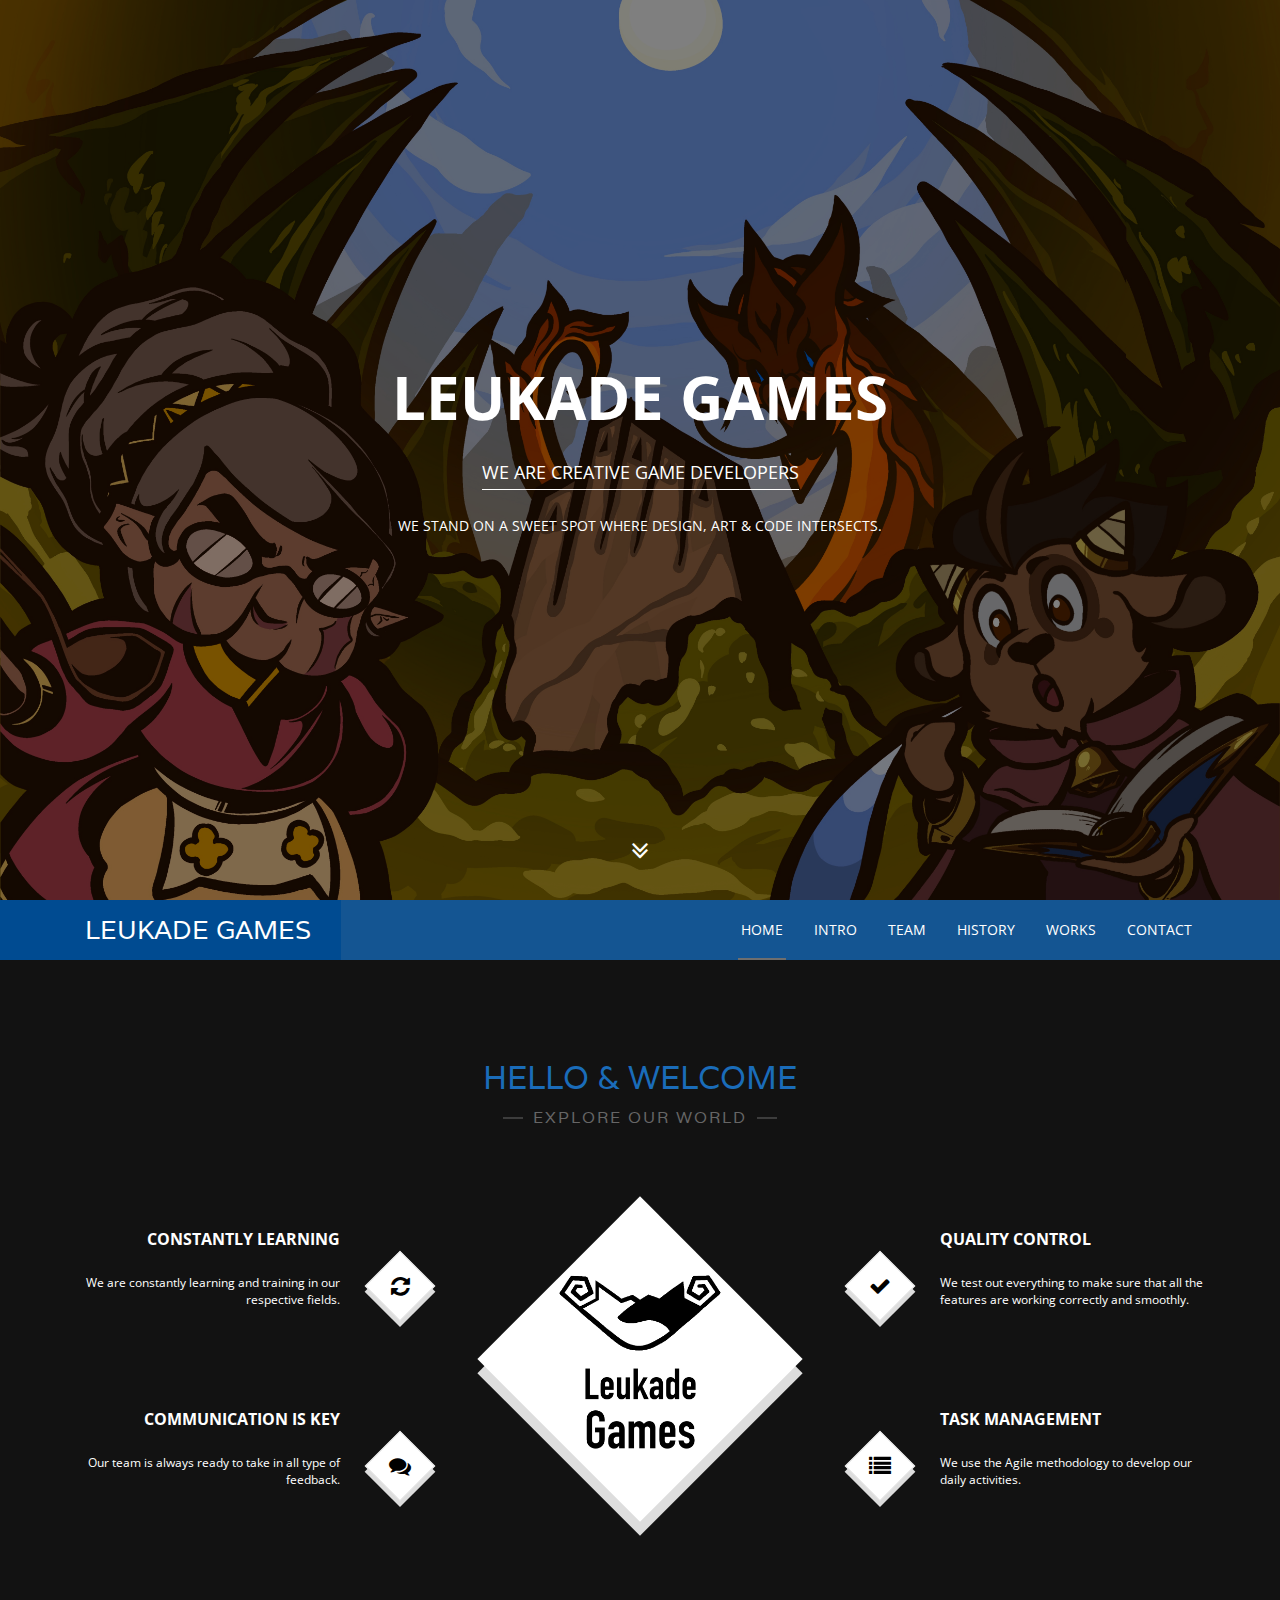
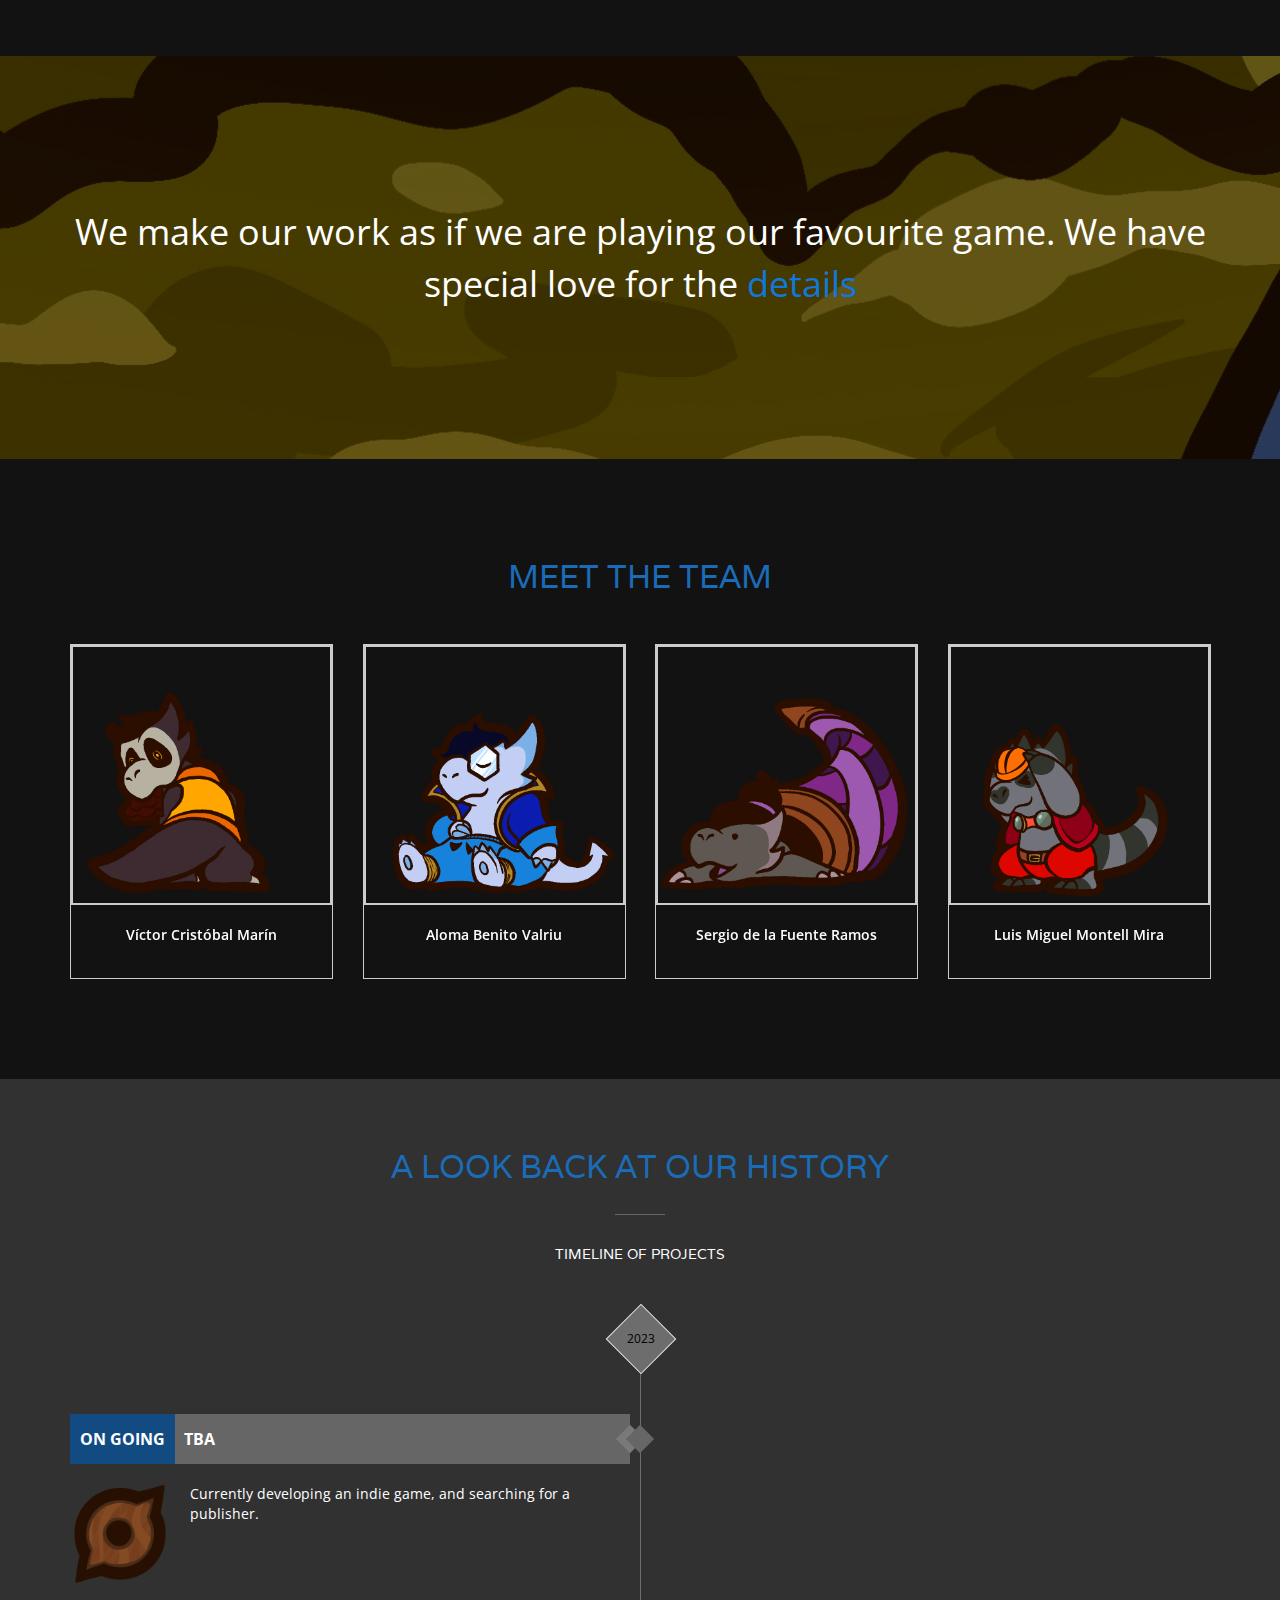
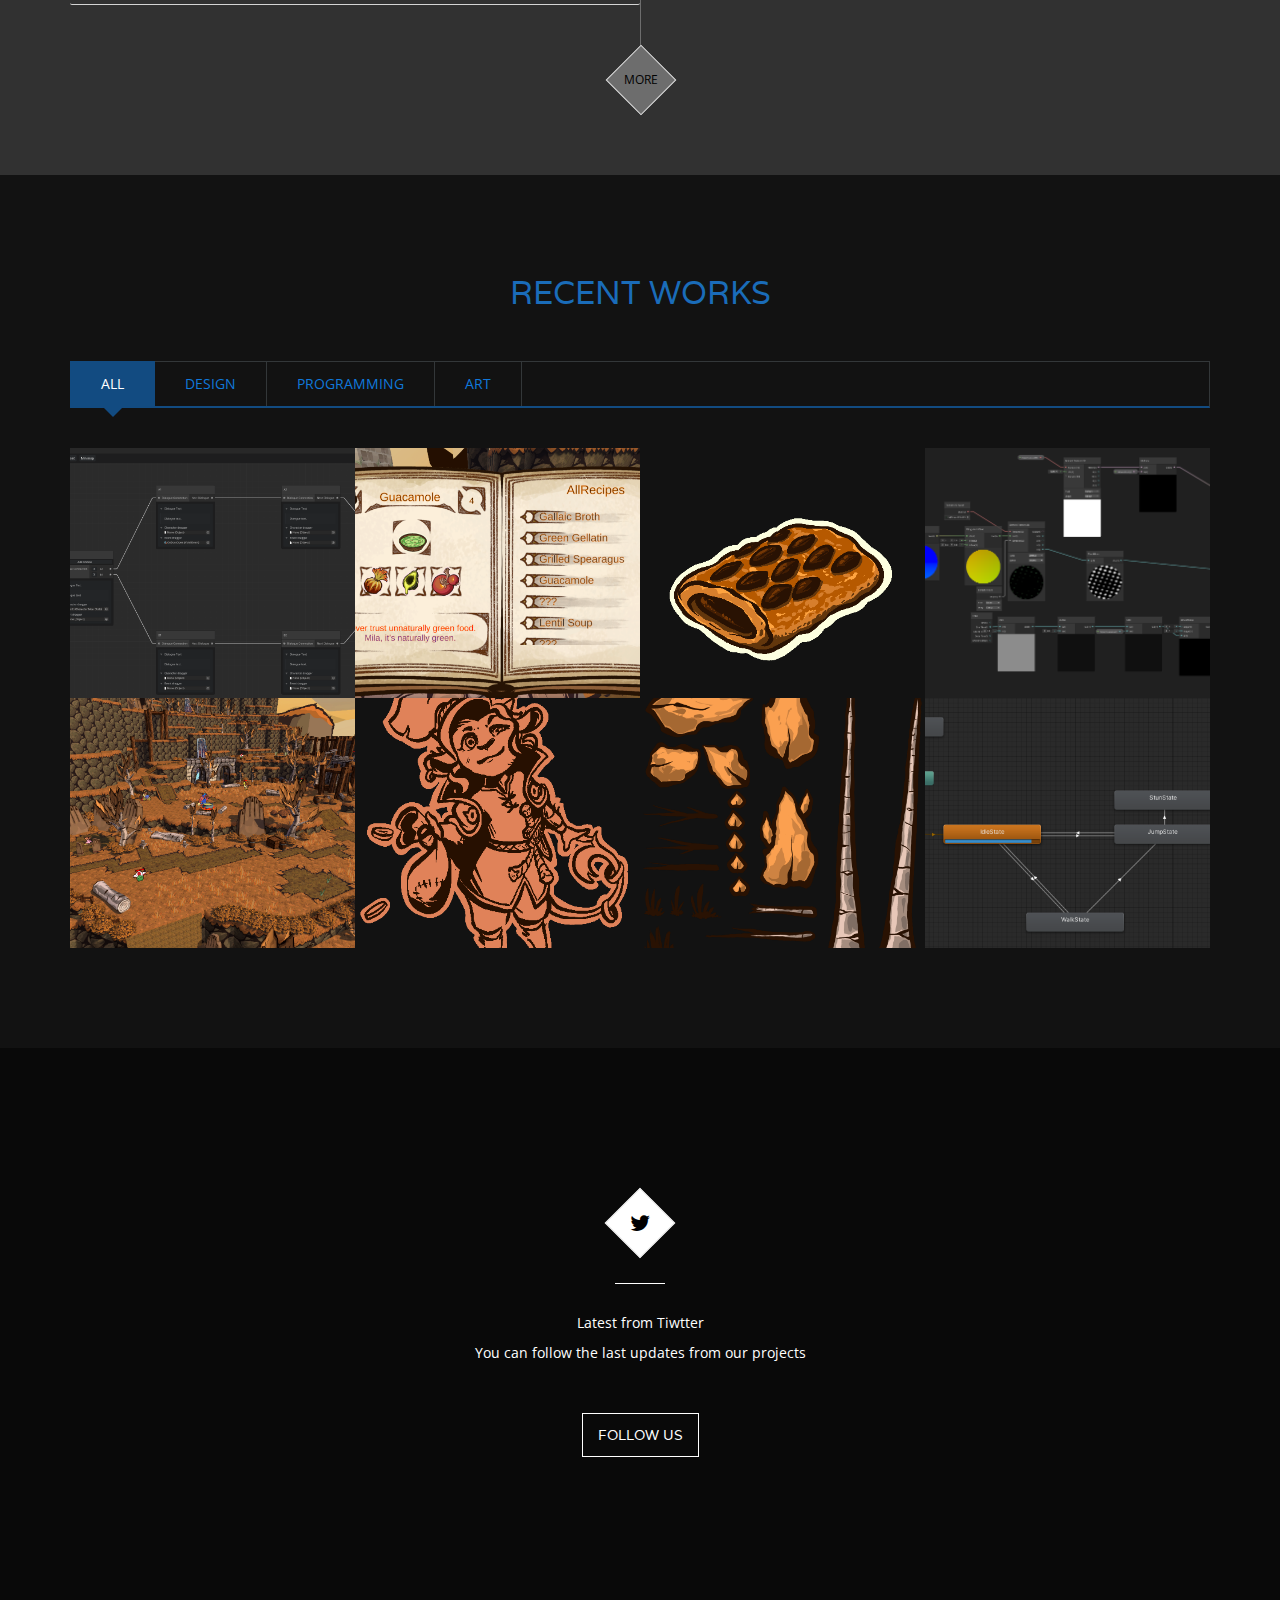
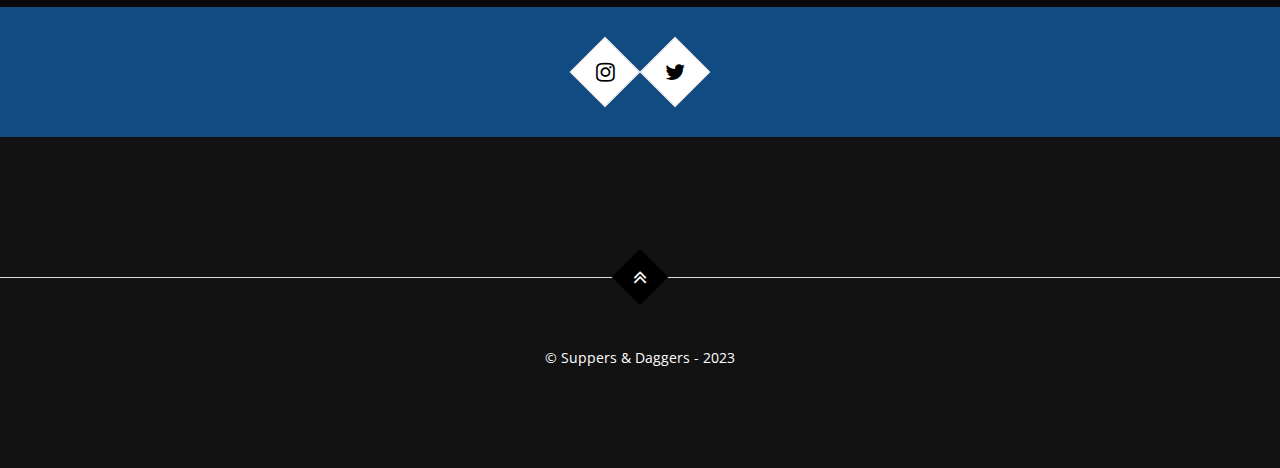
==== commit 3d9daf7b: "Update index.html" ====
--- a/index.html
+++ b/index.html
@@ -136,7 +136,7 @@
 					</div>
 					<div class="col-sm-4">
 						<div class="big-rectangle">
-							<img width="90%" src="assets/img/leukade-logo.PNG" alt="">
+							<img width="90%" src="assets/img/leukade-logo.png" alt="">
 						</div><!-- /.big-rectangle -->
 					</div>
 					<div class="col-sm-4">
